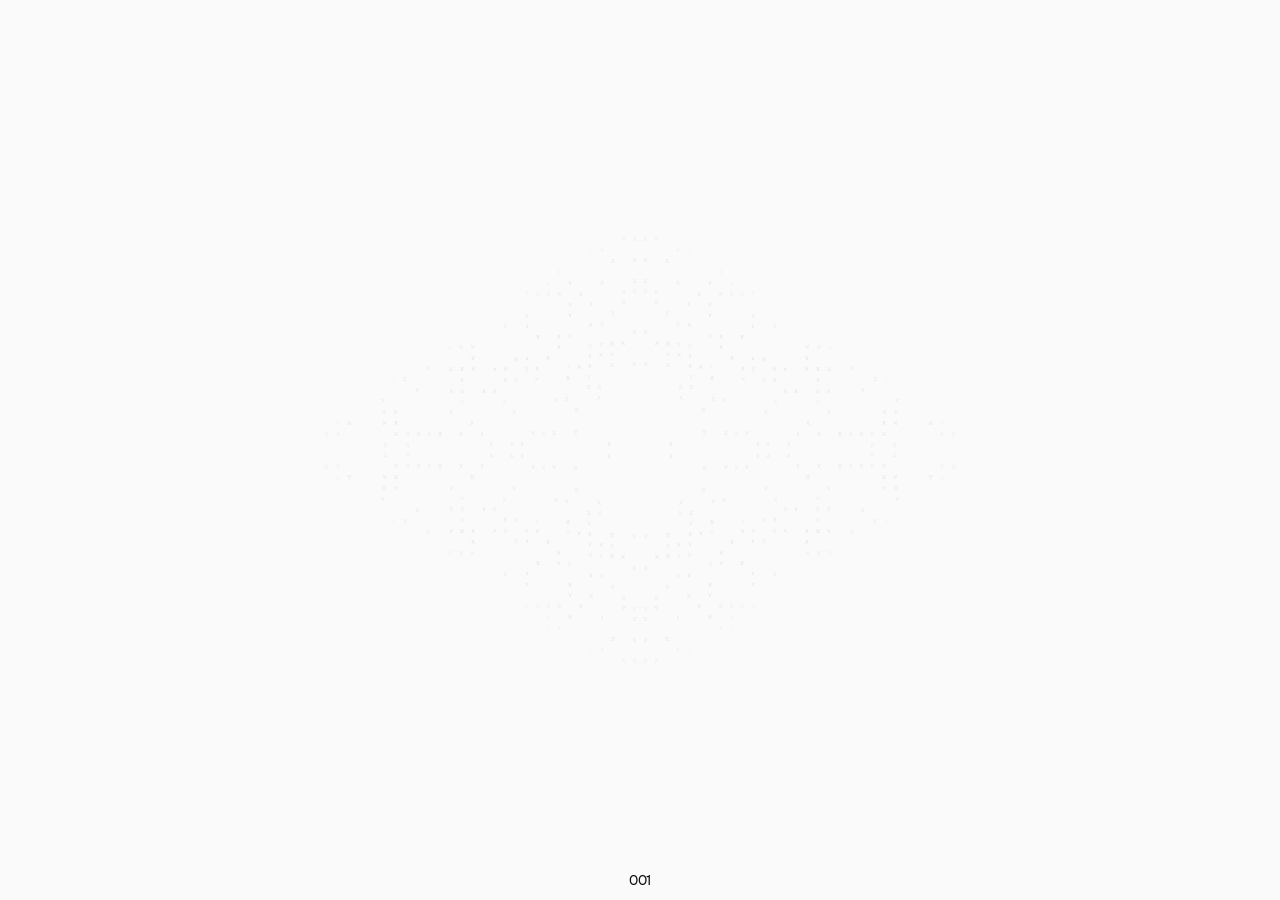
==== index.html @ 0e26f9c8 "Publish ICE WORKS static portfolio" ====
<!DOCTYPE html><html lang="en"><head><meta charSet="utf-8"/><meta name="viewport" content="width=device-width, initial-scale=1"/><link rel="stylesheet" href="/_next/static/chunks/23_q3163w-wt8.css" data-precedence="next"/><link rel="preload" as="script" fetchPriority="low" href="/_next/static/chunks/3s6nzrbk-8mnv.js"/><script src="/_next/static/chunks/2mmpezlrfmbu5.js" async=""></script><script src="/_next/static/chunks/4561u0v7ysn3r.js" async=""></script><script src="/_next/static/chunks/2_ezsfw8cmub8.js" async=""></script><script src="/_next/static/chunks/turbopack-2xa5wg1x32v6n.js" async=""></script><script src="/_next/static/chunks/3fntmmi971322.js" async="" crossorigin=""></script><script src="/_next/static/chunks/1-o912xxpjquk.js" async="" crossorigin=""></script><script src="/_next/static/chunks/2mhlxk-sdaor6.js" async="" crossorigin=""></script><title>Viscose</title><meta name="description" content="A portfolio carousel rendered as a single WebGL shader. Cards ride a ring and stretch into threads as they pull apart."/><script src="/_next/static/chunks/0cz1d0mv5g_q7.js" noModule=""></script></head><body class="min-h-full flex flex-col"><div hidden=""><!--$--><!--/$--></div><div class="fixed inset-0 touch-none"></div><ul aria-label="Projects" style="font-family:&quot;Satoshi&quot;, ui-sans-serif, system-ui, sans-serif" class="pointer-events-none fixed right-[12vw] top-1/2 -translate-y-1/2 z-10 flex flex-col items-start text-right leading-[1.4] tracking-[0.01em] text-[#0a0a0a] opacity-0 max-sm:hidden"><li style="opacity:0.2">Chromed Velocity</li><li style="opacity:0.2">Veiled Luxury</li><li style="opacity:0.2">Star Alloy</li><li style="opacity:0.2">Prismatic Fold</li><li style="opacity:0.2">Molten Letterform</li><li style="opacity:0.2">Alpine Interface</li></ul><div aria-hidden="true" class="pointer-events-none fixed top-1/2 z-10 -translate-y-1/2 tracking-[-0.01em] text-[#0a0a0a]"><span class="absolute inset-0" style="will-change:filter"><span class="absolute inset-0 flex items-center" style="justify-content:flex-start"><span class="flex items-baseline whitespace-nowrap"><span></span><span></span></span></span><span class="absolute inset-0 flex items-center" style="justify-content:flex-start"><span class="flex items-baseline whitespace-nowrap"><span></span><span></span></span></span></span><span class="absolute inset-0 flex items-center" style="justify-content:flex-start"><span class="flex items-baseline whitespace-nowrap"><span></span><span></span></span></span></div><div aria-hidden="true" class="pointer-events-none fixed left-1/2 z-10 -translate-x-1/2 tracking-[-0.01em] text-[#0a0a0a]"></div><div aria-live="polite" class="sr-only"></div><svg aria-hidden="true" class="pointer-events-none absolute h-0 w-0" focusable="false"><defs><filter id="name-goo" x="-20%" y="-100%" width="140%" height="300%" color-interpolation-filters="sRGB"><feColorMatrix in="SourceGraphic" type="matrix" values="1 0 0 0 0

                      0 1 0 0 0

                      0 0 1 0 0

                      0 0 0 255 -140"></feColorMatrix></filter></defs></svg><!--$--><!--/$--><script src="/_next/static/chunks/3s6nzrbk-8mnv.js" id="_R_" async=""></script><script>(self.__next_f=self.__next_f||[]).push([0])</script><script>self.__next_f.push([1,"1:\"$Sreact.fragment\"\n2:I[39756,[\"/_next/static/chunks/3fntmmi971322.js\"],\"default\"]\n3:I[37457,[\"/_next/static/chunks/3fntmmi971322.js\"],\"default\"]\n4:I[57056,[\"/_next/static/chunks/3fntmmi971322.js\",\"/_next/static/chunks/1-o912xxpjquk.js\",\"/_next/static/chunks/2mhlxk-sdaor6.js\"],\"default\"]\n5:I[97367,[\"/_next/static/chunks/3fntmmi971322.js\"],\"OutletBoundary\"]\n6:\"$Sreact.suspense\"\n8:I[97367,[\"/_next/static/chunks/3fntmmi971322.js\"],\"ViewportBoundary\"]\na:I[97367,[\"/_next/static/chunks/3fntmmi971322.js\"],\"MetadataBoundary\"]\nc:I[68027,[\"/_next/static/chunks/3fntmmi971322.js\"],\"default\",1]\n:HL[\"/_next/static/chunks/23_q3163w-wt8.css\",\"style\"]\n0:{\"P\":null,\"c\":[\"\",\"\"],\"q\":\"\",\"i\":false,\"f\":[[[\"\",{\"children\":[\"__PAGE__\",{},\"$undefined\",\"$undefined\",4608]},\"$undefined\",\"$undefined\",4624],[[\"$\",\"$1\",\"c\",{\"children\":[[[\"$\",\"link\",\"0\",{\"rel\":\"stylesheet\",\"href\":\"/_next/static/chunks/23_q3163w-wt8.css\",\"precedence\":\"next\",\"crossOrigin\":\"$undefined\",\"nonce\":\"$undefined\"}],[\"$\",\"script\",\"script-0\",{\"src\":\"/_next/static/chunks/3fntmmi971322.js\",\"async\":true,\"nonce\":\"$undefined\"}]],[\"$\",\"html\",null,{\"lang\":\"en\",\"children\":[\"$\",\"body\",null,{\"className\":\"min-h-full flex flex-col\",\"children\":[\"$\",\"$L2\",null,{\"parallelRouterKey\":\"children\",\"error\":\"$undefined\",\"errorStyles\":\"$undefined\",\"errorScripts\":\"$undefined\",\"template\":[\"$\",\"$L3\",null,{}],\"templateStyles\":\"$undefined\",\"templateScripts\":\"$undefined\",\"notFound\":[[[\"$\",\"title\",null,{\"children\":\"404: This page could not be found.\"}],[\"$\",\"div\",null,{\"style\":{\"fontFamily\":\"system-ui,\\\"Segoe UI\\\",Roboto,Helvetica,Arial,sans-serif,\\\"Apple Color Emoji\\\",\\\"Segoe UI Emoji\\\"\",\"height\":\"100vh\",\"textAlign\":\"center\",\"display\":\"flex\",\"flexDirection\":\"column\",\"alignItems\":\"center\",\"justifyContent\":\"center\"},\"children\":[\"$\",\"div\",null,{\"children\":[[\"$\",\"style\",null,{\"dangerouslySetInnerHTML\":{\"__html\":\"body{color:#000;background:#fff;margin:0}.next-error-h1{border-right:1px solid rgba(0,0,0,.3)}@media (prefers-color-scheme:dark){body{color:#fff;background:#000}.next-error-h1{border-right:1px solid rgba(255,255,255,.3)}}\"}}],[\"$\",\"h1\",null,{\"className\":\"next-error-h1\",\"style\":{\"display\":\"inline-block\",\"margin\":\"0 20px 0 0\",\"padding\":\"0 23px 0 0\",\"fontSize\":24,\"fontWeight\":500,\"verticalAlign\":\"top\",\"lineHeight\":\"49px\"},\"children\":404}],[\"$\",\"div\",null,{\"style\":{\"display\":\"inline-block\"},\"children\":[\"$\",\"h2\",null,{\"style\":{\"fontSize\":14,\"fontWeight\":400,\"lineHeight\":\"49px\",\"margin\":0},\"children\":\"This page could not be found.\"}]}]]}]}]],[]],\"forbidden\":\"$undefined\",\"unauthorized\":\"$undefined\"}]}]}]]}],{\"children\":[[\"$\",\"$1\",\"c\",{\"children\":[[\"$\",\"$L4\",null,{}],[[\"$\",\"script\",\"script-0\",{\"src\":\"/_next/static/chunks/1-o912xxpjquk.js\",\"async\":true,\"nonce\":\"$undefined\"}],[\"$\",\"script\",\"script-1\",{\"src\":\"/_next/static/chunks/2mhlxk-sdaor6.js\",\"async\":true,\"nonce\":\"$undefined\"}]],[\"$\",\"$L5\",null,{\"children\":[\"$\",\"$6\",null,{\"name\":\"Next.MetadataOutlet\",\"children\":\"$@7\"}]}]]}],{},null,false,null]},null,false,null],[\"$\",\"$1\",\"h\",{\"children\":[null,[\"$\",\"$L8\",null,{\"children\":\"$L9\"}],[\"$\",\"div\",null,{\"hidden\":true,\"children\":[\"$\",\"$La\",null,{\"children\":[\"$\",\"$6\",null,{\"name\":\"Next.Metadata\",\"children\":\"$Lb\"}]}]}],null]}],false]],\"m\":\"$undefined\",\"G\":[\"$c\",[[\"$\",\"link\",\"0\",{\"rel\":\"stylesheet\",\"href\":\"/_next/static/chunks/23_q3163w-wt8.css\",\"precedence\":\"next\",\"crossOrigin\":\"$undefined\",\"nonce\":\"$undefined\"}]]],\"S\":true,\"h\":null,\"r\":\"$undefined\",\"s\":\"$undefined\",\"a\":\"$undefined\",\"l\":\"$undefined\",\"p\":\"$undefined\",\"d\":\"$undefined\",\"b\":\"CJM2doeU4HjFzW8MSL8ou\"}\n9:[[\"$\",\"meta\",\"0\",{\"charSet\":\"utf-8\"}],[\"$\",\"meta\",\"1\",{\"name\":\"viewport\",\"content\":\"width=device-width, initial-scale=1\"}]]\n7:null\nb:[[\"$\",\"title\",\"0\",{\"children\":\"Viscose\"}],[\"$\",\"meta\",\"1\",{\"name\":\"description\",\"content\":\"A portfolio carousel rendered as a single WebGL shader. Cards ride a ring and stretch into threads as they pull apart.\"}]]\n"])</script></body></html>
---- _next/static/chunks/23_q3163w-wt8.css ----
@layer properties{@supports (((-webkit-hyphens:none)) and (not (margin-trim:inline))) or ((-moz-orient:inline) and (not (color:rgb(from red r g b)))){*,:before,:after,::backdrop{--tw-translate-x:0;--tw-translate-y:0;--tw-translate-z:0;--tw-rotate-x:initial;--tw-rotate-y:initial;--tw-rotate-z:initial;--tw-skew-x:initial;--tw-skew-y:initial;--tw-border-style:solid;--tw-leading:initial;--tw-tracking:initial;--tw-shadow:0 0 #0000;--tw-shadow-color:initial;--tw-shadow-alpha:100%;--tw-inset-shadow:0 0 #0000;--tw-inset-shadow-color:initial;--tw-inset-shadow-alpha:100%;--tw-ring-color:initial;--tw-ring-shadow:0 0 #0000;--tw-inset-ring-color:initial;--tw-inset-ring-shadow:0 0 #0000;--tw-ring-inset:initial;--tw-ring-offset-width:0px;--tw-ring-offset-color:#fff;--tw-ring-offset-shadow:0 0 #0000;--tw-outline-style:solid;--tw-blur:initial;--tw-brightness:initial;--tw-contrast:initial;--tw-grayscale:initial;--tw-hue-rotate:initial;--tw-invert:initial;--tw-opacity:initial;--tw-saturate:initial;--tw-sepia:initial;--tw-drop-shadow:initial;--tw-drop-shadow-color:initial;--tw-drop-shadow-alpha:100%;--tw-drop-shadow-size:initial;--tw-backdrop-blur:initial;--tw-backdrop-brightness:initial;--tw-backdrop-contrast:initial;--tw-backdrop-grayscale:initial;--tw-backdrop-hue-rotate:initial;--tw-backdrop-invert:initial;--tw-backdrop-opacity:initial;--tw-backdrop-saturate:initial;--tw-backdrop-sepia:initial}}}@layer theme{:root,:host{--font-sans:-apple-system, BlinkMacSystemFont, "Segoe UI", Roboto, "Helvetica Neue", "Noto Sans", Arial, sans-serif, "Apple Color Emoji", "Segoe UI Emoji", "Segoe UI Symbol", "Noto Color Emoji";--font-mono:ui-monospace, SFMono-Regular, Menlo, Monaco, Consolas, "Liberation Mono", "Courier New", monospace;--default-transition-duration:.15s;--default-transition-timing-function:cubic-bezier(.4, 0, .2, 1);--default-font-family:var(--font-sans);--default-mono-font-family:var(--font-mono)}}@layer base{*,:after,:before,::backdrop{box-sizing:border-box;border:0 solid;margin:0;padding:0}::file-selector-button{box-sizing:border-box;border:0 solid;margin:0;padding:0}html,:host{-webkit-text-size-adjust:100%;tab-size:4;line-height:1.5;font-family:var(--default-font-family,-apple-system, BlinkMacSystemFont, "Segoe UI", Roboto, "Helvetica Neue", "Noto Sans", Arial, sans-serif, "Apple Color Emoji", "Segoe UI Emoji", "Segoe UI Symbol", "Noto Color Emoji");font-feature-settings:var(--default-font-feature-settings,normal);font-variation-settings:var(--default-font-variation-settings,normal);-webkit-tap-highlight-color:transparent}hr{height:0;color:inherit;border-top-width:1px}abbr:where([title]){-webkit-text-decoration:underline dotted;text-decoration:underline dotted}h1,h2,h3,h4,h5,h6{font-size:inherit;font-weight:inherit}a{color:inherit;-webkit-text-decoration:inherit;-webkit-text-decoration:inherit;-webkit-text-decoration:inherit;-webkit-text-decoration:inherit;text-decoration:inherit}b,strong{font-weight:bolder}code,kbd,samp,pre{font-family:var(--default-mono-font-family,ui-monospace, SFMono-Regular, Menlo, Monaco, Consolas, "Liberation Mono", "Courier New", monospace);font-feature-settings:var(--default-mono-font-feature-settings,normal);font-variation-settings:var(--default-mono-font-variation-settings,normal);font-size:1em}small{font-size:80%}sub,sup{vertical-align:baseline;font-size:75%;line-height:0;position:relative}sub{bottom:-.25em}sup{top:-.5em}table{text-indent:0;border-color:inherit;border-collapse:collapse}:-moz-focusring:where(:not(iframe)){outline:auto}progress{vertical-align:baseline}summary{display:list-item}ol,ul,menu{list-style:none}img,svg,video,canvas,audio,iframe,embed,object{vertical-align:middle;display:block}img,video{max-width:100%;height:auto}button,input,select,optgroup,textarea{font:inherit;font-feature-settings:inherit;font-variation-settings:inherit;letter-spacing:inherit;color:inherit;opacity:1;background-color:#0000;border-radius:0}::file-selector-button{font:inherit;font-feature-settings:inherit;font-variation-settings:inherit;letter-spacing:inherit;color:inherit;opacity:1;background-color:#0000;border-radius:0}:where(select:is([multiple],[size])) optgroup{font-weight:bolder}:where(select:is([multiple],[size])) optgroup option{padding-inline-start:20px}::file-selector-button{margin-inline-end:4px}::placeholder{opacity:1}@supports (not ((-webkit-appearance:-apple-pay-button))) or (contain-intrinsic-size:1px){::placeholder{color:currentColor}@supports (color:color-mix(in lab, red, red)){::placeholder{color:color-mix(in oklab, currentcolor 50%, transparent)}}}textarea{resize:vertical}::-webkit-search-decoration{-webkit-appearance:none}::-webkit-date-and-time-value{min-height:1lh;text-align:inherit}::-webkit-datetime-edit{display:inline-flex}::-webkit-datetime-edit-fields-wrapper{padding:0}::-webkit-datetime-edit{padding-block:0}::-webkit-datetime-edit-year-field{padding-block:0}::-webkit-datetime-edit-month-field{padding-block:0}::-webkit-datetime-edit-day-field{padding-block:0}::-webkit-datetime-edit-hour-field{padding-block:0}::-webkit-datetime-edit-minute-field{padding-block:0}::-webkit-datetime-edit-second-field{padding-block:0}::-webkit-datetime-edit-millisecond-field{padding-block:0}::-webkit-datetime-edit-meridiem-field{padding-block:0}::-webkit-calendar-picker-indicator{line-height:1}:-moz-ui-invalid{box-shadow:none}button,input:where([type=button],[type=reset],[type=submit]){appearance:button}::file-selector-button{appearance:button}::-webkit-inner-spin-button{height:auto}::-webkit-outer-spin-button{height:auto}[hidden]:where(:not([hidden=until-found])){display:none!important}}@layer components;@layer utilities{.pointer-events-none{pointer-events:none}.visible{visibility:visible}.sr-only{clip-path:inset(50%);white-space:nowrap;border-width:0;width:1px;height:1px;margin:-1px;padding:0;position:absolute;overflow:hidden}.absolute{position:absolute}.fixed{position:fixed}.relative{position:relative}.static{position:static}.inset-0{inset:0}.top-1\/2{top:50%}.right-\[12vw\]{right:12vw}.left-1\/2{left:50%}.z-10{z-index:10}.container{width:100%}@media (min-width:40rem){.container{max-width:40rem}}@media (min-width:48rem){.container{max-width:48rem}}@media (min-width:64rem){.container{max-width:64rem}}@media (min-width:80rem){.container{max-width:80rem}}@media (min-width:96rem){.container{max-width:96rem}}.block{display:block}.contents{display:contents}.flex{display:flex}.grid{display:grid}.hidden{display:none}.h-0{height:0}.min-h-full{min-height:100%}.w-0{width:0}.shrink{flex-shrink:1}.grow{flex-grow:1}.-translate-x-1\/2{--tw-translate-x:calc(calc(1 / 2 * 100%) * -1);translate:var(--tw-translate-x) var(--tw-translate-y)}.-translate-y-1\/2{--tw-translate-y:calc(calc(1 / 2 * 100%) * -1);translate:var(--tw-translate-x) var(--tw-translate-y)}.transform{transform:var(--tw-rotate-x,) var(--tw-rotate-y,) var(--tw-rotate-z,) var(--tw-skew-x,) var(--tw-skew-y,)}.touch-none{touch-action:none}.resize{resize:both}.flex-col{flex-direction:column}.items-baseline{align-items:baseline}.items-center{align-items:center}.items-start{align-items:flex-start}.rounded{border-radius:.25rem}.border{border-style:var(--tw-border-style);border-width:1px}.text-right{text-align:right}.leading-\[1\.4\]{--tw-leading:1.4;line-height:1.4}.tracking-\[-0\.01em\]{--tw-tracking:-.01em;letter-spacing:-.01em}.tracking-\[0\.01em\]{--tw-tracking:.01em;letter-spacing:.01em}.whitespace-nowrap{white-space:nowrap}.text-\[\#0a0a0a\]{color:#0a0a0a}.antialiased{-webkit-font-smoothing:antialiased;-moz-osx-font-smoothing:grayscale}.opacity-0{opacity:0}.shadow{--tw-shadow:0 1px 3px 0 var(--tw-shadow-color,#0000001a), 0 1px 2px -1px var(--tw-shadow-color,#0000001a);box-shadow:var(--tw-inset-shadow), var(--tw-inset-ring-shadow), var(--tw-ring-offset-shadow), var(--tw-ring-shadow), var(--tw-shadow)}.ring{--tw-ring-shadow:var(--tw-ring-inset,) 0 0 0 calc(1px + var(--tw-ring-offset-width)) var(--tw-ring-color,currentcolor);box-shadow:var(--tw-inset-shadow), var(--tw-inset-ring-shadow), var(--tw-ring-offset-shadow), var(--tw-ring-shadow), var(--tw-shadow)}.outline{outline-style:var(--tw-outline-style);outline-width:1px}.blur{--tw-blur:blur(8px);filter:var(--tw-blur,) var(--tw-brightness,) var(--tw-contrast,) var(--tw-grayscale,) var(--tw-hue-rotate,) var(--tw-invert,) var(--tw-saturate,) var(--tw-sepia,) var(--tw-drop-shadow,)}.invert{--tw-invert:invert(100%);filter:var(--tw-blur,) var(--tw-brightness,) var(--tw-contrast,) var(--tw-grayscale,) var(--tw-hue-rotate,) var(--tw-invert,) var(--tw-saturate,) var(--tw-sepia,) var(--tw-drop-shadow,)}.filter{filter:var(--tw-blur,) var(--tw-brightness,) var(--tw-contrast,) var(--tw-grayscale,) var(--tw-hue-rotate,) var(--tw-invert,) var(--tw-saturate,) var(--tw-sepia,) var(--tw-drop-shadow,)}.backdrop-filter{-webkit-backdrop-filter:var(--tw-backdrop-blur,) var(--tw-backdrop-brightness,) var(--tw-backdrop-contrast,) var(--tw-backdrop-grayscale,) var(--tw-backdrop-hue-rotate,) var(--tw-backdrop-invert,) var(--tw-backdrop-opacity,) var(--tw-backdrop-saturate,) var(--tw-backdrop-sepia,);backdrop-filter:var(--tw-backdrop-blur,) var(--tw-backdrop-brightness,) var(--tw-backdrop-contrast,) var(--tw-backdrop-grayscale,) var(--tw-backdrop-hue-rotate,) var(--tw-backdrop-invert,) var(--tw-backdrop-opacity,) var(--tw-backdrop-saturate,) var(--tw-backdrop-sepia,)}.transition{transition-property:color,background-color,border-color,outline-color,text-decoration-color,fill,stroke,--tw-gradient-from,--tw-gradient-via,--tw-gradient-to,opacity,box-shadow,transform,translate,scale,rotate,filter,-webkit-backdrop-filter,backdrop-filter,display,content-visibility,overlay,pointer-events;transition-timing-function:var(--tw-ease,var(--default-transition-timing-function));transition-duration:var(--tw-duration,var(--default-transition-duration))}@media not all and (min-width:40rem){.max-sm\:hidden{display:none}}}@font-face{font-family:Satoshi;src:url(/Satoshi-Regular.otf)format("opentype");font-weight:400;font-style:normal;font-display:swap}@font-face{font-family:Satoshi;src:url(/Satoshi-Medium.otf)format("opentype");font-weight:500;font-style:normal;font-display:swap}@font-face{font-family:Geist;src:url(/Geist-Regular.ttf)format("truetype");font-weight:400;font-style:normal;font-display:swap}@font-face{font-family:PP Neue Montreal;src:url(/ppneuemontreal-book.otf)format("opentype");font-weight:400;font-style:normal;font-display:swap}html,body{overscroll-behavior:none;background:#fafafa;height:100%;margin:0;overflow:hidden}canvas{display:block}@property --tw-translate-x{syntax:"*";inherits:false;initial-value:0}@property --tw-translate-y{syntax:"*";inherits:false;initial-value:0}@property --tw-translate-z{syntax:"*";inherits:false;initial-value:0}@property --tw-rotate-x{syntax:"*";inherits:false}@property --tw-rotate-y{syntax:"*";inherits:false}@property --tw-rotate-z{syntax:"*";inherits:false}@property --tw-skew-x{syntax:"*";inherits:false}@property --tw-skew-y{syntax:"*";inherits:false}@property --tw-border-style{syntax:"*";inherits:false;initial-value:solid}@property --tw-leading{syntax:"*";inherits:false}@property --tw-tracking{syntax:"*";inherits:false}@property --tw-shadow{syntax:"*";inherits:false;initial-value:0 0 #0000}@property --tw-shadow-color{syntax:"*";inherits:false}@property --tw-shadow-alpha{syntax:"<percentage>";inherits:false;initial-value:100%}@property --tw-inset-shadow{syntax:"*";inherits:false;initial-value:0 0 #0000}@property --tw-inset-shadow-color{syntax:"*";inherits:false}@property --tw-inset-shadow-alpha{syntax:"<percentage>";inherits:false;initial-value:100%}@property --tw-ring-color{syntax:"*";inherits:false}@property --tw-ring-shadow{syntax:"*";inherits:false;initial-value:0 0 #0000}@property --tw-inset-ring-color{syntax:"*";inherits:false}@property --tw-inset-ring-shadow{syntax:"*";inherits:false;initial-value:0 0 #0000}@property --tw-ring-inset{syntax:"*";inherits:false}@property --tw-ring-offset-width{syntax:"<length>";inherits:false;initial-value:0}@property --tw-ring-offset-color{syntax:"*";inherits:false;initial-value:#fff}@property --tw-ring-offset-shadow{syntax:"*";inherits:false;initial-value:0 0 #0000}@property --tw-outline-style{syntax:"*";inherits:false;initial-value:solid}@property --tw-blur{syntax:"*";inherits:false}@property --tw-brightness{syntax:"*";inherits:false}@property --tw-contrast{syntax:"*";inherits:false}@property --tw-grayscale{syntax:"*";inherits:false}@property --tw-hue-rotate{syntax:"*";inherits:false}@property --tw-invert{syntax:"*";inherits:false}@property --tw-opacity{syntax:"*";inherits:false}@property --tw-saturate{syntax:"*";inherits:false}@property --tw-sepia{syntax:"*";inherits:false}@property --tw-drop-shadow{syntax:"*";inherits:false}@property --tw-drop-shadow-color{syntax:"*";inherits:false}@property --tw-drop-shadow-alpha{syntax:"<percentage>";inherits:false;initial-value:100%}@property --tw-drop-shadow-size{syntax:"*";inherits:false}@property --tw-backdrop-blur{syntax:"*";inherits:false}@property --tw-backdrop-brightness{syntax:"*";inherits:false}@property --tw-backdrop-contrast{syntax:"*";inherits:false}@property --tw-backdrop-grayscale{syntax:"*";inherits:false}@property --tw-backdrop-hue-rotate{syntax:"*";inherits:false}@property --tw-backdrop-invert{syntax:"*";inherits:false}@property --tw-backdrop-opacity{syntax:"*";inherits:false}@property --tw-backdrop-saturate{syntax:"*";inherits:false}@property --tw-backdrop-sepia{syntax:"*";inherits:false}
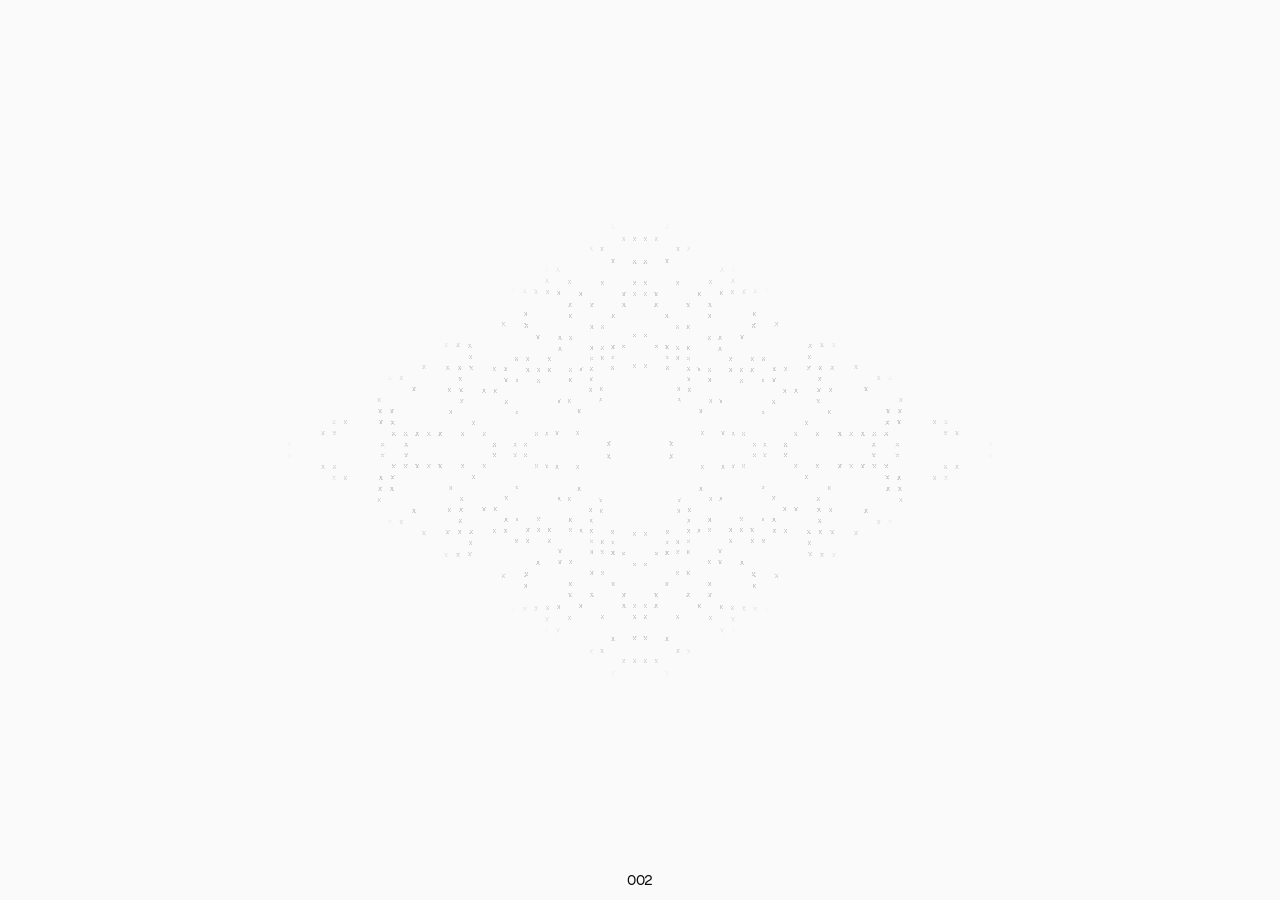
==== commit c4ef4565: "Show complete mist product cover on home card" ====
--- a/index.html
+++ b/index.html
@@ -1,7 +1,7 @@
-<!DOCTYPE html><html lang="en"><head><meta charSet="utf-8"/><meta name="viewport" content="width=device-width, initial-scale=1"/><link rel="stylesheet" href="/_next/static/chunks/23_q3163w-wt8.css" data-precedence="next"/><link rel="preload" as="script" fetchPriority="low" href="/_next/static/chunks/3s6nzrbk-8mnv.js"/><script src="/_next/static/chunks/2mmpezlrfmbu5.js" async=""></script><script src="/_next/static/chunks/4561u0v7ysn3r.js" async=""></script><script src="/_next/static/chunks/2_ezsfw8cmub8.js" async=""></script><script src="/_next/static/chunks/turbopack-2xa5wg1x32v6n.js" async=""></script><script src="/_next/static/chunks/3fntmmi971322.js" async="" crossorigin=""></script><script src="/_next/static/chunks/1-o912xxpjquk.js" async="" crossorigin=""></script><script src="/_next/static/chunks/2mhlxk-sdaor6.js" async="" crossorigin=""></script><title>Viscose</title><meta name="description" content="A portfolio carousel rendered as a single WebGL shader. Cards ride a ring and stretch into threads as they pull apart."/><script src="/_next/static/chunks/0cz1d0mv5g_q7.js" noModule=""></script></head><body class="min-h-full flex flex-col"><div hidden=""><!--$--><!--/$--></div><div class="fixed inset-0 touch-none"></div><ul aria-label="Projects" style="font-family:&quot;Satoshi&quot;, ui-sans-serif, system-ui, sans-serif" class="pointer-events-none fixed right-[12vw] top-1/2 -translate-y-1/2 z-10 flex flex-col items-start text-right leading-[1.4] tracking-[0.01em] text-[#0a0a0a] opacity-0 max-sm:hidden"><li style="opacity:0.2">Chromed Velocity</li><li style="opacity:0.2">Veiled Luxury</li><li style="opacity:0.2">Star Alloy</li><li style="opacity:0.2">Prismatic Fold</li><li style="opacity:0.2">Molten Letterform</li><li style="opacity:0.2">Alpine Interface</li></ul><div aria-hidden="true" class="pointer-events-none fixed top-1/2 z-10 -translate-y-1/2 tracking-[-0.01em] text-[#0a0a0a]"><span class="absolute inset-0" style="will-change:filter"><span class="absolute inset-0 flex items-center" style="justify-content:flex-start"><span class="flex items-baseline whitespace-nowrap"><span></span><span></span></span></span><span class="absolute inset-0 flex items-center" style="justify-content:flex-start"><span class="flex items-baseline whitespace-nowrap"><span></span><span></span></span></span></span><span class="absolute inset-0 flex items-center" style="justify-content:flex-start"><span class="flex items-baseline whitespace-nowrap"><span></span><span></span></span></span></div><div aria-hidden="true" class="pointer-events-none fixed left-1/2 z-10 -translate-x-1/2 tracking-[-0.01em] text-[#0a0a0a]"></div><div aria-live="polite" class="sr-only"></div><svg aria-hidden="true" class="pointer-events-none absolute h-0 w-0" focusable="false"><defs><filter id="name-goo" x="-20%" y="-100%" width="140%" height="300%" color-interpolation-filters="sRGB"><feColorMatrix in="SourceGraphic" type="matrix" values="1 0 0 0 0
+<!DOCTYPE html><html lang="en"><head><meta charSet="utf-8"/><meta name="viewport" content="width=device-width, initial-scale=1"/><link rel="stylesheet" href="/_next/static/chunks/23_q3163w-wt8.css" data-precedence="next"/><link rel="preload" as="script" fetchPriority="low" href="/_next/static/chunks/3s6nzrbk-8mnv.js"/><script src="/_next/static/chunks/2mmpezlrfmbu5.js" async=""></script><script src="/_next/static/chunks/4561u0v7ysn3r.js" async=""></script><script src="/_next/static/chunks/2_ezsfw8cmub8.js" async=""></script><script src="/_next/static/chunks/turbopack-2xa5wg1x32v6n.js" async=""></script><script src="/_next/static/chunks/3fntmmi971322.js" async="" crossorigin=""></script><script src="/_next/static/chunks/1-o912xxpjquk.js" async="" crossorigin=""></script><script src="/_next/static/chunks/24h6evqldb61y.js" async="" crossorigin=""></script><title>Viscose</title><meta name="description" content="A portfolio carousel rendered as a single WebGL shader. Cards ride a ring and stretch into threads as they pull apart."/><script src="/_next/static/chunks/0cz1d0mv5g_q7.js" noModule=""></script></head><body class="min-h-full flex flex-col"><div hidden=""><!--$--><!--/$--></div><div class="fixed inset-0 touch-none"></div><ul aria-label="Projects" style="font-family:&quot;Satoshi&quot;, ui-sans-serif, system-ui, sans-serif" class="pointer-events-none fixed right-[12vw] top-1/2 -translate-y-1/2 z-10 flex flex-col items-start text-right leading-[1.4] tracking-[0.01em] text-[#0a0a0a] opacity-0 max-sm:hidden"><li style="opacity:0.2">Chromed Velocity</li><li style="opacity:0.2">Veiled Luxury</li><li style="opacity:0.2">Star Alloy</li><li style="opacity:0.2">Prismatic Fold</li><li style="opacity:0.2">Molten Letterform</li><li style="opacity:0.2">Alpine Interface</li></ul><div aria-hidden="true" class="pointer-events-none fixed top-1/2 z-10 -translate-y-1/2 tracking-[-0.01em] text-[#0a0a0a]"><span class="absolute inset-0" style="will-change:filter"><span class="absolute inset-0 flex items-center" style="justify-content:flex-start"><span class="flex items-baseline whitespace-nowrap"><span></span><span></span></span></span><span class="absolute inset-0 flex items-center" style="justify-content:flex-start"><span class="flex items-baseline whitespace-nowrap"><span></span><span></span></span></span></span><span class="absolute inset-0 flex items-center" style="justify-content:flex-start"><span class="flex items-baseline whitespace-nowrap"><span></span><span></span></span></span></div><div aria-hidden="true" class="pointer-events-none fixed left-1/2 z-10 -translate-x-1/2 tracking-[-0.01em] text-[#0a0a0a]"></div><div aria-live="polite" class="sr-only"></div><svg aria-hidden="true" class="pointer-events-none absolute h-0 w-0" focusable="false"><defs><filter id="name-goo" x="-20%" y="-100%" width="140%" height="300%" color-interpolation-filters="sRGB"><feColorMatrix in="SourceGraphic" type="matrix" values="1 0 0 0 0
 
                       0 1 0 0 0
 
                       0 0 1 0 0
 
-                      0 0 0 255 -140"></feColorMatrix></filter></defs></svg><!--$--><!--/$--><script src="/_next/static/chunks/3s6nzrbk-8mnv.js" id="_R_" async=""></script><script>(self.__next_f=self.__next_f||[]).push([0])</script><script>self.__next_f.push([1,"1:\"$Sreact.fragment\"\n2:I[39756,[\"/_next/static/chunks/3fntmmi971322.js\"],\"default\"]\n3:I[37457,[\"/_next/static/chunks/3fntmmi971322.js\"],\"default\"]\n4:I[57056,[\"/_next/static/chunks/3fntmmi971322.js\",\"/_next/static/chunks/1-o912xxpjquk.js\",\"/_next/static/chunks/2mhlxk-sdaor6.js\"],\"default\"]\n5:I[97367,[\"/_next/static/chunks/3fntmmi971322.js\"],\"OutletBoundary\"]\n6:\"$Sreact.suspense\"\n8:I[97367,[\"/_next/static/chunks/3fntmmi971322.js\"],\"ViewportBoundary\"]\na:I[97367,[\"/_next/static/chunks/3fntmmi971322.js\"],\"MetadataBoundary\"]\nc:I[68027,[\"/_next/static/chunks/3fntmmi971322.js\"],\"default\",1]\n:HL[\"/_next/static/chunks/23_q3163w-wt8.css\",\"style\"]\n0:{\"P\":null,\"c\":[\"\",\"\"],\"q\":\"\",\"i\":false,\"f\":[[[\"\",{\"children\":[\"__PAGE__\",{},\"$undefined\",\"$undefined\",4608]},\"$undefined\",\"$undefined\",4624],[[\"$\",\"$1\",\"c\",{\"children\":[[[\"$\",\"link\",\"0\",{\"rel\":\"stylesheet\",\"href\":\"/_next/static/chunks/23_q3163w-wt8.css\",\"precedence\":\"next\",\"crossOrigin\":\"$undefined\",\"nonce\":\"$undefined\"}],[\"$\",\"script\",\"script-0\",{\"src\":\"/_next/static/chunks/3fntmmi971322.js\",\"async\":true,\"nonce\":\"$undefined\"}]],[\"$\",\"html\",null,{\"lang\":\"en\",\"children\":[\"$\",\"body\",null,{\"className\":\"min-h-full flex flex-col\",\"children\":[\"$\",\"$L2\",null,{\"parallelRouterKey\":\"children\",\"error\":\"$undefined\",\"errorStyles\":\"$undefined\",\"errorScripts\":\"$undefined\",\"template\":[\"$\",\"$L3\",null,{}],\"templateStyles\":\"$undefined\",\"templateScripts\":\"$undefined\",\"notFound\":[[[\"$\",\"title\",null,{\"children\":\"404: This page could not be found.\"}],[\"$\",\"div\",null,{\"style\":{\"fontFamily\":\"system-ui,\\\"Segoe UI\\\",Roboto,Helvetica,Arial,sans-serif,\\\"Apple Color Emoji\\\",\\\"Segoe UI Emoji\\\"\",\"height\":\"100vh\",\"textAlign\":\"center\",\"display\":\"flex\",\"flexDirection\":\"column\",\"alignItems\":\"center\",\"justifyContent\":\"center\"},\"children\":[\"$\",\"div\",null,{\"children\":[[\"$\",\"style\",null,{\"dangerouslySetInnerHTML\":{\"__html\":\"body{color:#000;background:#fff;margin:0}.next-error-h1{border-right:1px solid rgba(0,0,0,.3)}@media (prefers-color-scheme:dark){body{color:#fff;background:#000}.next-error-h1{border-right:1px solid rgba(255,255,255,.3)}}\"}}],[\"$\",\"h1\",null,{\"className\":\"next-error-h1\",\"style\":{\"display\":\"inline-block\",\"margin\":\"0 20px 0 0\",\"padding\":\"0 23px 0 0\",\"fontSize\":24,\"fontWeight\":500,\"verticalAlign\":\"top\",\"lineHeight\":\"49px\"},\"children\":404}],[\"$\",\"div\",null,{\"style\":{\"display\":\"inline-block\"},\"children\":[\"$\",\"h2\",null,{\"style\":{\"fontSize\":14,\"fontWeight\":400,\"lineHeight\":\"49px\",\"margin\":0},\"children\":\"This page could not be found.\"}]}]]}]}]],[]],\"forbidden\":\"$undefined\",\"unauthorized\":\"$undefined\"}]}]}]]}],{\"children\":[[\"$\",\"$1\",\"c\",{\"children\":[[\"$\",\"$L4\",null,{}],[[\"$\",\"script\",\"script-0\",{\"src\":\"/_next/static/chunks/1-o912xxpjquk.js\",\"async\":true,\"nonce\":\"$undefined\"}],[\"$\",\"script\",\"script-1\",{\"src\":\"/_next/static/chunks/2mhlxk-sdaor6.js\",\"async\":true,\"nonce\":\"$undefined\"}]],[\"$\",\"$L5\",null,{\"children\":[\"$\",\"$6\",null,{\"name\":\"Next.MetadataOutlet\",\"children\":\"$@7\"}]}]]}],{},null,false,null]},null,false,null],[\"$\",\"$1\",\"h\",{\"children\":[null,[\"$\",\"$L8\",null,{\"children\":\"$L9\"}],[\"$\",\"div\",null,{\"hidden\":true,\"children\":[\"$\",\"$La\",null,{\"children\":[\"$\",\"$6\",null,{\"name\":\"Next.Metadata\",\"children\":\"$Lb\"}]}]}],null]}],false]],\"m\":\"$undefined\",\"G\":[\"$c\",[[\"$\",\"link\",\"0\",{\"rel\":\"stylesheet\",\"href\":\"/_next/static/chunks/23_q3163w-wt8.css\",\"precedence\":\"next\",\"crossOrigin\":\"$undefined\",\"nonce\":\"$undefined\"}]]],\"S\":true,\"h\":null,\"r\":\"$undefined\",\"s\":\"$undefined\",\"a\":\"$undefined\",\"l\":\"$undefined\",\"p\":\"$undefined\",\"d\":\"$undefined\",\"b\":\"CJM2doeU4HjFzW8MSL8ou\"}\n9:[[\"$\",\"meta\",\"0\",{\"charSet\":\"utf-8\"}],[\"$\",\"meta\",\"1\",{\"name\":\"viewport\",\"content\":\"width=device-width, initial-scale=1\"}]]\n7:null\nb:[[\"$\",\"title\",\"0\",{\"children\":\"Viscose\"}],[\"$\",\"meta\",\"1\",{\"name\":\"description\",\"content\":\"A portfolio carousel rendered as a single WebGL shader. Cards ride a ring and stretch into threads as they pull apart.\"}]]\n"])</script></body></html>+                      0 0 0 255 -140"></feColorMatrix></filter></defs></svg><!--$--><!--/$--><script src="/_next/static/chunks/3s6nzrbk-8mnv.js" id="_R_" async=""></script><script>(self.__next_f=self.__next_f||[]).push([0])</script><script>self.__next_f.push([1,"1:\"$Sreact.fragment\"\n2:I[39756,[\"/_next/static/chunks/3fntmmi971322.js\"],\"default\"]\n3:I[37457,[\"/_next/static/chunks/3fntmmi971322.js\"],\"default\"]\n4:I[57056,[\"/_next/static/chunks/3fntmmi971322.js\",\"/_next/static/chunks/1-o912xxpjquk.js\",\"/_next/static/chunks/24h6evqldb61y.js\"],\"default\"]\n5:I[97367,[\"/_next/static/chunks/3fntmmi971322.js\"],\"OutletBoundary\"]\n6:\"$Sreact.suspense\"\n8:I[97367,[\"/_next/static/chunks/3fntmmi971322.js\"],\"ViewportBoundary\"]\na:I[97367,[\"/_next/static/chunks/3fntmmi971322.js\"],\"MetadataBoundary\"]\nc:I[68027,[\"/_next/static/chunks/3fntmmi971322.js\"],\"default\",1]\n:HL[\"/_next/static/chunks/23_q3163w-wt8.css\",\"style\"]\n0:{\"P\":null,\"c\":[\"\",\"\"],\"q\":\"\",\"i\":false,\"f\":[[[\"\",{\"children\":[\"__PAGE__\",{},\"$undefined\",\"$undefined\",4608]},\"$undefined\",\"$undefined\",4624],[[\"$\",\"$1\",\"c\",{\"children\":[[[\"$\",\"link\",\"0\",{\"rel\":\"stylesheet\",\"href\":\"/_next/static/chunks/23_q3163w-wt8.css\",\"precedence\":\"next\",\"crossOrigin\":\"$undefined\",\"nonce\":\"$undefined\"}],[\"$\",\"script\",\"script-0\",{\"src\":\"/_next/static/chunks/3fntmmi971322.js\",\"async\":true,\"nonce\":\"$undefined\"}]],[\"$\",\"html\",null,{\"lang\":\"en\",\"children\":[\"$\",\"body\",null,{\"className\":\"min-h-full flex flex-col\",\"children\":[\"$\",\"$L2\",null,{\"parallelRouterKey\":\"children\",\"error\":\"$undefined\",\"errorStyles\":\"$undefined\",\"errorScripts\":\"$undefined\",\"template\":[\"$\",\"$L3\",null,{}],\"templateStyles\":\"$undefined\",\"templateScripts\":\"$undefined\",\"notFound\":[[[\"$\",\"title\",null,{\"children\":\"404: This page could not be found.\"}],[\"$\",\"div\",null,{\"style\":{\"fontFamily\":\"system-ui,\\\"Segoe UI\\\",Roboto,Helvetica,Arial,sans-serif,\\\"Apple Color Emoji\\\",\\\"Segoe UI Emoji\\\"\",\"height\":\"100vh\",\"textAlign\":\"center\",\"display\":\"flex\",\"flexDirection\":\"column\",\"alignItems\":\"center\",\"justifyContent\":\"center\"},\"children\":[\"$\",\"div\",null,{\"children\":[[\"$\",\"style\",null,{\"dangerouslySetInnerHTML\":{\"__html\":\"body{color:#000;background:#fff;margin:0}.next-error-h1{border-right:1px solid rgba(0,0,0,.3)}@media (prefers-color-scheme:dark){body{color:#fff;background:#000}.next-error-h1{border-right:1px solid rgba(255,255,255,.3)}}\"}}],[\"$\",\"h1\",null,{\"className\":\"next-error-h1\",\"style\":{\"display\":\"inline-block\",\"margin\":\"0 20px 0 0\",\"padding\":\"0 23px 0 0\",\"fontSize\":24,\"fontWeight\":500,\"verticalAlign\":\"top\",\"lineHeight\":\"49px\"},\"children\":404}],[\"$\",\"div\",null,{\"style\":{\"display\":\"inline-block\"},\"children\":[\"$\",\"h2\",null,{\"style\":{\"fontSize\":14,\"fontWeight\":400,\"lineHeight\":\"49px\",\"margin\":0},\"children\":\"This page could not be found.\"}]}]]}]}]],[]],\"forbidden\":\"$undefined\",\"unauthorized\":\"$undefined\"}]}]}]]}],{\"children\":[[\"$\",\"$1\",\"c\",{\"children\":[[\"$\",\"$L4\",null,{}],[[\"$\",\"script\",\"script-0\",{\"src\":\"/_next/static/chunks/1-o912xxpjquk.js\",\"async\":true,\"nonce\":\"$undefined\"}],[\"$\",\"script\",\"script-1\",{\"src\":\"/_next/static/chunks/24h6evqldb61y.js\",\"async\":true,\"nonce\":\"$undefined\"}]],[\"$\",\"$L5\",null,{\"children\":[\"$\",\"$6\",null,{\"name\":\"Next.MetadataOutlet\",\"children\":\"$@7\"}]}]]}],{},null,false,null]},null,false,null],[\"$\",\"$1\",\"h\",{\"children\":[null,[\"$\",\"$L8\",null,{\"children\":\"$L9\"}],[\"$\",\"div\",null,{\"hidden\":true,\"children\":[\"$\",\"$La\",null,{\"children\":[\"$\",\"$6\",null,{\"name\":\"Next.Metadata\",\"children\":\"$Lb\"}]}]}],null]}],false]],\"m\":\"$undefined\",\"G\":[\"$c\",[[\"$\",\"link\",\"0\",{\"rel\":\"stylesheet\",\"href\":\"/_next/static/chunks/23_q3163w-wt8.css\",\"precedence\":\"next\",\"crossOrigin\":\"$undefined\",\"nonce\":\"$undefined\"}]]],\"S\":true,\"h\":null,\"r\":\"$undefined\",\"s\":\"$undefined\",\"a\":\"$undefined\",\"l\":\"$undefined\",\"p\":\"$undefined\",\"d\":\"$undefined\",\"b\":\"Dy400-okIcq8Qc4qp0wtz\"}\n9:[[\"$\",\"meta\",\"0\",{\"charSet\":\"utf-8\"}],[\"$\",\"meta\",\"1\",{\"name\":\"viewport\",\"content\":\"width=device-width, initial-scale=1\"}]]\n7:null\nb:[[\"$\",\"title\",\"0\",{\"children\":\"Viscose\"}],[\"$\",\"meta\",\"1\",{\"name\":\"description\",\"content\":\"A portfolio carousel rendered as a single WebGL shader. Cards ride a ring and stretch into threads as they pull apart.\"}]]\n"])</script></body></html>
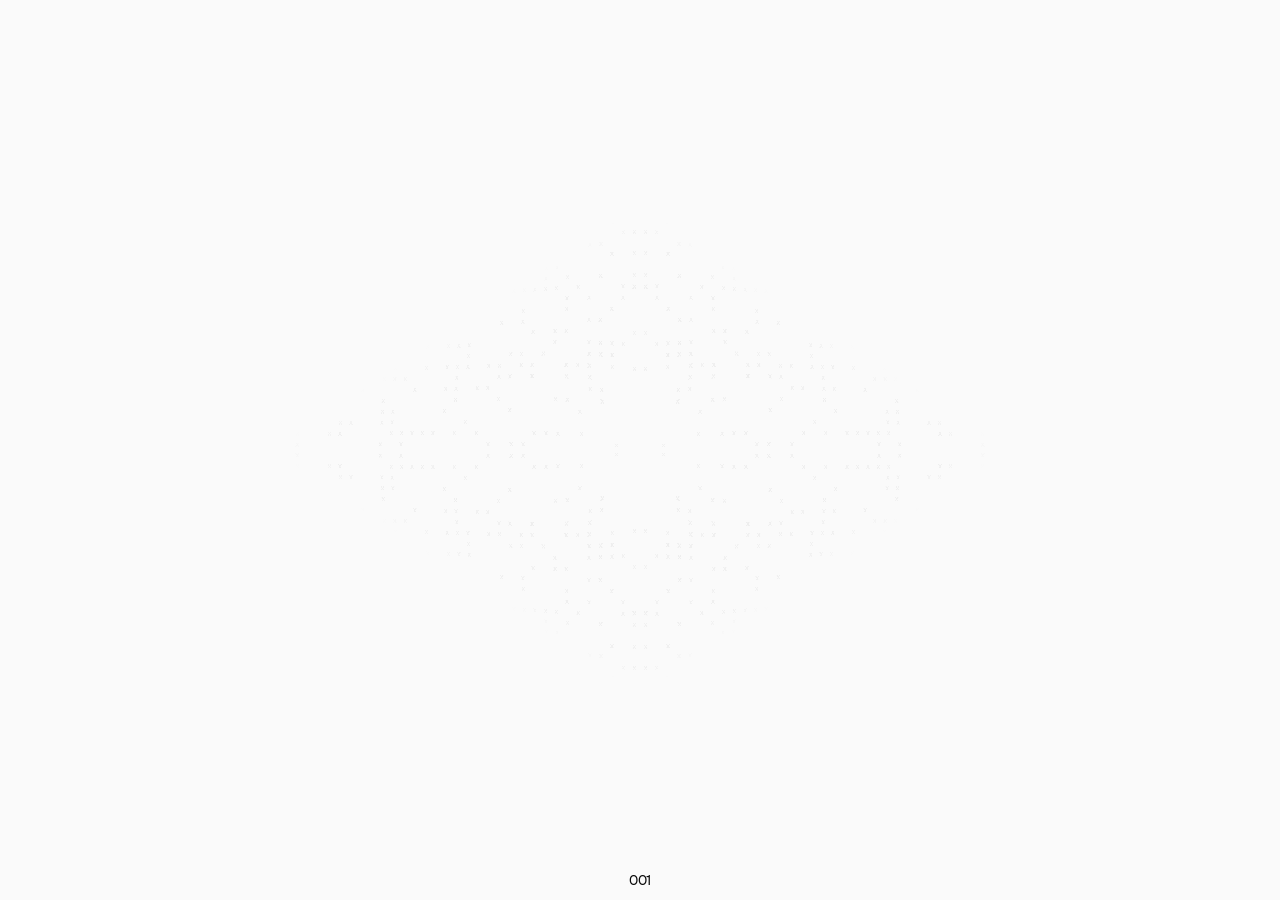
==== commit 4743dc74: "Publish latest portfolio content and section transitions" ====
--- a/index.html
+++ b/index.html
@@ -1,7 +1,7 @@
-<!DOCTYPE html><html lang="en"><head><meta charSet="utf-8"/><meta name="viewport" content="width=device-width, initial-scale=1"/><link rel="stylesheet" href="/_next/static/chunks/23_q3163w-wt8.css" data-precedence="next"/><link rel="preload" as="script" fetchPriority="low" href="/_next/static/chunks/3s6nzrbk-8mnv.js"/><script src="/_next/static/chunks/2mmpezlrfmbu5.js" async=""></script><script src="/_next/static/chunks/4561u0v7ysn3r.js" async=""></script><script src="/_next/static/chunks/2_ezsfw8cmub8.js" async=""></script><script src="/_next/static/chunks/turbopack-2xa5wg1x32v6n.js" async=""></script><script src="/_next/static/chunks/3fntmmi971322.js" async="" crossorigin=""></script><script src="/_next/static/chunks/1-o912xxpjquk.js" async="" crossorigin=""></script><script src="/_next/static/chunks/24h6evqldb61y.js" async="" crossorigin=""></script><title>Viscose</title><meta name="description" content="A portfolio carousel rendered as a single WebGL shader. Cards ride a ring and stretch into threads as they pull apart."/><script src="/_next/static/chunks/0cz1d0mv5g_q7.js" noModule=""></script></head><body class="min-h-full flex flex-col"><div hidden=""><!--$--><!--/$--></div><div class="fixed inset-0 touch-none"></div><ul aria-label="Projects" style="font-family:&quot;Satoshi&quot;, ui-sans-serif, system-ui, sans-serif" class="pointer-events-none fixed right-[12vw] top-1/2 -translate-y-1/2 z-10 flex flex-col items-start text-right leading-[1.4] tracking-[0.01em] text-[#0a0a0a] opacity-0 max-sm:hidden"><li style="opacity:0.2">Chromed Velocity</li><li style="opacity:0.2">Veiled Luxury</li><li style="opacity:0.2">Star Alloy</li><li style="opacity:0.2">Prismatic Fold</li><li style="opacity:0.2">Molten Letterform</li><li style="opacity:0.2">Alpine Interface</li></ul><div aria-hidden="true" class="pointer-events-none fixed top-1/2 z-10 -translate-y-1/2 tracking-[-0.01em] text-[#0a0a0a]"><span class="absolute inset-0" style="will-change:filter"><span class="absolute inset-0 flex items-center" style="justify-content:flex-start"><span class="flex items-baseline whitespace-nowrap"><span></span><span></span></span></span><span class="absolute inset-0 flex items-center" style="justify-content:flex-start"><span class="flex items-baseline whitespace-nowrap"><span></span><span></span></span></span></span><span class="absolute inset-0 flex items-center" style="justify-content:flex-start"><span class="flex items-baseline whitespace-nowrap"><span></span><span></span></span></span></div><div aria-hidden="true" class="pointer-events-none fixed left-1/2 z-10 -translate-x-1/2 tracking-[-0.01em] text-[#0a0a0a]"></div><div aria-live="polite" class="sr-only"></div><svg aria-hidden="true" class="pointer-events-none absolute h-0 w-0" focusable="false"><defs><filter id="name-goo" x="-20%" y="-100%" width="140%" height="300%" color-interpolation-filters="sRGB"><feColorMatrix in="SourceGraphic" type="matrix" values="1 0 0 0 0
+<!DOCTYPE html><html lang="en"><head><meta charSet="utf-8"/><meta name="viewport" content="width=device-width, initial-scale=1"/><link rel="stylesheet" href="/_next/static/chunks/0-19fatuid-ob.css" data-precedence="next"/><link rel="preload" as="script" fetchPriority="low" href="/_next/static/chunks/3s6nzrbk-8mnv.js"/><script src="/_next/static/chunks/41shqbag6wu_r.js" async=""></script><script src="/_next/static/chunks/4561u0v7ysn3r.js" async=""></script><script src="/_next/static/chunks/08-9z823f5bm5.js" async=""></script><script src="/_next/static/chunks/turbopack-1t91iy69j1puh.js" async=""></script><script src="/_next/static/chunks/0jnhtx4bxrd3v.js" async="" crossorigin=""></script><script src="/_next/static/chunks/1-o912xxpjquk.js" async="" crossorigin=""></script><script src="/_next/static/chunks/3g5n8h8napd8m.js" async="" crossorigin=""></script><title>Viscose</title><meta name="description" content="A portfolio carousel rendered as a single WebGL shader. Cards ride a ring and stretch into threads as they pull apart."/><script src="/_next/static/chunks/0cz1d0mv5g_q7.js" noModule=""></script></head><body class="min-h-full flex flex-col"><div hidden=""><!--$--><!--/$--></div><div class="fixed inset-0 touch-none"></div><ul aria-label="Projects" style="font-family:&quot;Satoshi&quot;, ui-sans-serif, system-ui, sans-serif" class="pointer-events-none fixed right-[12vw] top-1/2 -translate-y-1/2 z-10 flex flex-col items-start text-right leading-[1.4] tracking-[0.01em] text-[#0a0a0a] opacity-0 max-sm:hidden"><li style="opacity:0.2">Chromed Velocity</li><li style="opacity:0.2">Veiled Luxury</li><li style="opacity:0.2">Star Alloy</li><li style="opacity:0.2">Prismatic Fold</li><li style="opacity:0.2">Molten Letterform</li><li style="opacity:0.2">Alpine Interface</li></ul><div aria-hidden="true" class="pointer-events-none fixed top-1/2 z-10 -translate-y-1/2 tracking-[-0.01em] text-[#0a0a0a]"><span class="absolute inset-0" style="will-change:filter"><span class="absolute inset-0 flex items-center" style="justify-content:flex-start"><span class="flex items-baseline whitespace-nowrap"><span></span><span></span></span></span><span class="absolute inset-0 flex items-center" style="justify-content:flex-start"><span class="flex items-baseline whitespace-nowrap"><span></span><span></span></span></span></span><span class="absolute inset-0 flex items-center" style="justify-content:flex-start"><span class="flex items-baseline whitespace-nowrap"><span></span><span></span></span></span></div><div aria-hidden="true" class="pointer-events-none fixed left-1/2 z-10 -translate-x-1/2 tracking-[-0.01em] text-[#0a0a0a]"></div><div aria-live="polite" class="sr-only"></div><svg aria-hidden="true" class="pointer-events-none absolute h-0 w-0" focusable="false"><defs><filter id="name-goo" x="-20%" y="-100%" width="140%" height="300%" color-interpolation-filters="sRGB"><feColorMatrix in="SourceGraphic" type="matrix" values="1 0 0 0 0
 
                       0 1 0 0 0
 
                       0 0 1 0 0
 
-                      0 0 0 255 -140"></feColorMatrix></filter></defs></svg><!--$--><!--/$--><script src="/_next/static/chunks/3s6nzrbk-8mnv.js" id="_R_" async=""></script><script>(self.__next_f=self.__next_f||[]).push([0])</script><script>self.__next_f.push([1,"1:\"$Sreact.fragment\"\n2:I[39756,[\"/_next/static/chunks/3fntmmi971322.js\"],\"default\"]\n3:I[37457,[\"/_next/static/chunks/3fntmmi971322.js\"],\"default\"]\n4:I[57056,[\"/_next/static/chunks/3fntmmi971322.js\",\"/_next/static/chunks/1-o912xxpjquk.js\",\"/_next/static/chunks/24h6evqldb61y.js\"],\"default\"]\n5:I[97367,[\"/_next/static/chunks/3fntmmi971322.js\"],\"OutletBoundary\"]\n6:\"$Sreact.suspense\"\n8:I[97367,[\"/_next/static/chunks/3fntmmi971322.js\"],\"ViewportBoundary\"]\na:I[97367,[\"/_next/static/chunks/3fntmmi971322.js\"],\"MetadataBoundary\"]\nc:I[68027,[\"/_next/static/chunks/3fntmmi971322.js\"],\"default\",1]\n:HL[\"/_next/static/chunks/23_q3163w-wt8.css\",\"style\"]\n0:{\"P\":null,\"c\":[\"\",\"\"],\"q\":\"\",\"i\":false,\"f\":[[[\"\",{\"children\":[\"__PAGE__\",{},\"$undefined\",\"$undefined\",4608]},\"$undefined\",\"$undefined\",4624],[[\"$\",\"$1\",\"c\",{\"children\":[[[\"$\",\"link\",\"0\",{\"rel\":\"stylesheet\",\"href\":\"/_next/static/chunks/23_q3163w-wt8.css\",\"precedence\":\"next\",\"crossOrigin\":\"$undefined\",\"nonce\":\"$undefined\"}],[\"$\",\"script\",\"script-0\",{\"src\":\"/_next/static/chunks/3fntmmi971322.js\",\"async\":true,\"nonce\":\"$undefined\"}]],[\"$\",\"html\",null,{\"lang\":\"en\",\"children\":[\"$\",\"body\",null,{\"className\":\"min-h-full flex flex-col\",\"children\":[\"$\",\"$L2\",null,{\"parallelRouterKey\":\"children\",\"error\":\"$undefined\",\"errorStyles\":\"$undefined\",\"errorScripts\":\"$undefined\",\"template\":[\"$\",\"$L3\",null,{}],\"templateStyles\":\"$undefined\",\"templateScripts\":\"$undefined\",\"notFound\":[[[\"$\",\"title\",null,{\"children\":\"404: This page could not be found.\"}],[\"$\",\"div\",null,{\"style\":{\"fontFamily\":\"system-ui,\\\"Segoe UI\\\",Roboto,Helvetica,Arial,sans-serif,\\\"Apple Color Emoji\\\",\\\"Segoe UI Emoji\\\"\",\"height\":\"100vh\",\"textAlign\":\"center\",\"display\":\"flex\",\"flexDirection\":\"column\",\"alignItems\":\"center\",\"justifyContent\":\"center\"},\"children\":[\"$\",\"div\",null,{\"children\":[[\"$\",\"style\",null,{\"dangerouslySetInnerHTML\":{\"__html\":\"body{color:#000;background:#fff;margin:0}.next-error-h1{border-right:1px solid rgba(0,0,0,.3)}@media (prefers-color-scheme:dark){body{color:#fff;background:#000}.next-error-h1{border-right:1px solid rgba(255,255,255,.3)}}\"}}],[\"$\",\"h1\",null,{\"className\":\"next-error-h1\",\"style\":{\"display\":\"inline-block\",\"margin\":\"0 20px 0 0\",\"padding\":\"0 23px 0 0\",\"fontSize\":24,\"fontWeight\":500,\"verticalAlign\":\"top\",\"lineHeight\":\"49px\"},\"children\":404}],[\"$\",\"div\",null,{\"style\":{\"display\":\"inline-block\"},\"children\":[\"$\",\"h2\",null,{\"style\":{\"fontSize\":14,\"fontWeight\":400,\"lineHeight\":\"49px\",\"margin\":0},\"children\":\"This page could not be found.\"}]}]]}]}]],[]],\"forbidden\":\"$undefined\",\"unauthorized\":\"$undefined\"}]}]}]]}],{\"children\":[[\"$\",\"$1\",\"c\",{\"children\":[[\"$\",\"$L4\",null,{}],[[\"$\",\"script\",\"script-0\",{\"src\":\"/_next/static/chunks/1-o912xxpjquk.js\",\"async\":true,\"nonce\":\"$undefined\"}],[\"$\",\"script\",\"script-1\",{\"src\":\"/_next/static/chunks/24h6evqldb61y.js\",\"async\":true,\"nonce\":\"$undefined\"}]],[\"$\",\"$L5\",null,{\"children\":[\"$\",\"$6\",null,{\"name\":\"Next.MetadataOutlet\",\"children\":\"$@7\"}]}]]}],{},null,false,null]},null,false,null],[\"$\",\"$1\",\"h\",{\"children\":[null,[\"$\",\"$L8\",null,{\"children\":\"$L9\"}],[\"$\",\"div\",null,{\"hidden\":true,\"children\":[\"$\",\"$La\",null,{\"children\":[\"$\",\"$6\",null,{\"name\":\"Next.Metadata\",\"children\":\"$Lb\"}]}]}],null]}],false]],\"m\":\"$undefined\",\"G\":[\"$c\",[[\"$\",\"link\",\"0\",{\"rel\":\"stylesheet\",\"href\":\"/_next/static/chunks/23_q3163w-wt8.css\",\"precedence\":\"next\",\"crossOrigin\":\"$undefined\",\"nonce\":\"$undefined\"}]]],\"S\":true,\"h\":null,\"r\":\"$undefined\",\"s\":\"$undefined\",\"a\":\"$undefined\",\"l\":\"$undefined\",\"p\":\"$undefined\",\"d\":\"$undefined\",\"b\":\"Dy400-okIcq8Qc4qp0wtz\"}\n9:[[\"$\",\"meta\",\"0\",{\"charSet\":\"utf-8\"}],[\"$\",\"meta\",\"1\",{\"name\":\"viewport\",\"content\":\"width=device-width, initial-scale=1\"}]]\n7:null\nb:[[\"$\",\"title\",\"0\",{\"children\":\"Viscose\"}],[\"$\",\"meta\",\"1\",{\"name\":\"description\",\"content\":\"A portfolio carousel rendered as a single WebGL shader. Cards ride a ring and stretch into threads as they pull apart.\"}]]\n"])</script></body></html>+                      0 0 0 255 -140"></feColorMatrix></filter></defs></svg><!--$--><!--/$--><script src="/_next/static/chunks/3s6nzrbk-8mnv.js" id="_R_" async=""></script><script>(self.__next_f=self.__next_f||[]).push([0])</script><script>self.__next_f.push([1,"1:\"$Sreact.fragment\"\n2:I[39756,[\"/_next/static/chunks/0jnhtx4bxrd3v.js\"],\"default\"]\n3:I[37457,[\"/_next/static/chunks/0jnhtx4bxrd3v.js\"],\"default\"]\n4:I[50872,[\"/_next/static/chunks/0jnhtx4bxrd3v.js\"],\"default\"]\n5:I[57056,[\"/_next/static/chunks/0jnhtx4bxrd3v.js\",\"/_next/static/chunks/1-o912xxpjquk.js\",\"/_next/static/chunks/3g5n8h8napd8m.js\"],\"default\"]\n6:I[97367,[\"/_next/static/chunks/0jnhtx4bxrd3v.js\"],\"OutletBoundary\"]\n7:\"$Sreact.suspense\"\n9:I[97367,[\"/_next/static/chunks/0jnhtx4bxrd3v.js\"],\"ViewportBoundary\"]\nb:I[97367,[\"/_next/static/chunks/0jnhtx4bxrd3v.js\"],\"MetadataBoundary\"]\nd:I[68027,[\"/_next/static/chunks/0jnhtx4bxrd3v.js\"],\"default\",1]\n:HL[\"/_next/static/chunks/0-19fatuid-ob.css\",\"style\"]\n0:{\"P\":null,\"c\":[\"\",\"\"],\"q\":\"\",\"i\":false,\"f\":[[[\"\",{\"children\":[\"__PAGE__\",{},\"$undefined\",\"$undefined\",4608]},\"$undefined\",\"$undefined\",4624],[[\"$\",\"$1\",\"c\",{\"children\":[[[\"$\",\"link\",\"0\",{\"rel\":\"stylesheet\",\"href\":\"/_next/static/chunks/0-19fatuid-ob.css\",\"precedence\":\"next\",\"crossOrigin\":\"$undefined\",\"nonce\":\"$undefined\"}],[\"$\",\"script\",\"script-0\",{\"src\":\"/_next/static/chunks/0jnhtx4bxrd3v.js\",\"async\":true,\"nonce\":\"$undefined\"}]],[\"$\",\"html\",null,{\"lang\":\"en\",\"children\":[\"$\",\"body\",null,{\"className\":\"min-h-full flex flex-col\",\"children\":[[\"$\",\"$L2\",null,{\"parallelRouterKey\":\"children\",\"error\":\"$undefined\",\"errorStyles\":\"$undefined\",\"errorScripts\":\"$undefined\",\"template\":[\"$\",\"$L3\",null,{}],\"templateStyles\":\"$undefined\",\"templateScripts\":\"$undefined\",\"notFound\":[[[\"$\",\"title\",null,{\"children\":\"404: This page could not be found.\"}],[\"$\",\"div\",null,{\"style\":{\"fontFamily\":\"system-ui,\\\"Segoe UI\\\",Roboto,Helvetica,Arial,sans-serif,\\\"Apple Color Emoji\\\",\\\"Segoe UI Emoji\\\"\",\"height\":\"100vh\",\"textAlign\":\"center\",\"display\":\"flex\",\"flexDirection\":\"column\",\"alignItems\":\"center\",\"justifyContent\":\"center\"},\"children\":[\"$\",\"div\",null,{\"children\":[[\"$\",\"style\",null,{\"dangerouslySetInnerHTML\":{\"__html\":\"body{color:#000;background:#fff;margin:0}.next-error-h1{border-right:1px solid rgba(0,0,0,.3)}@media (prefers-color-scheme:dark){body{color:#fff;background:#000}.next-error-h1{border-right:1px solid rgba(255,255,255,.3)}}\"}}],[\"$\",\"h1\",null,{\"className\":\"next-error-h1\",\"style\":{\"display\":\"inline-block\",\"margin\":\"0 20px 0 0\",\"padding\":\"0 23px 0 0\",\"fontSize\":24,\"fontWeight\":500,\"verticalAlign\":\"top\",\"lineHeight\":\"49px\"},\"children\":404}],[\"$\",\"div\",null,{\"style\":{\"display\":\"inline-block\"},\"children\":[\"$\",\"h2\",null,{\"style\":{\"fontSize\":14,\"fontWeight\":400,\"lineHeight\":\"49px\",\"margin\":0},\"children\":\"This page could not be found.\"}]}]]}]}]],[]],\"forbidden\":\"$undefined\",\"unauthorized\":\"$undefined\"}],[\"$\",\"$L4\",null,{}]]}]}]]}],{\"children\":[[\"$\",\"$1\",\"c\",{\"children\":[[\"$\",\"$L5\",null,{}],[[\"$\",\"script\",\"script-0\",{\"src\":\"/_next/static/chunks/1-o912xxpjquk.js\",\"async\":true,\"nonce\":\"$undefined\"}],[\"$\",\"script\",\"script-1\",{\"src\":\"/_next/static/chunks/3g5n8h8napd8m.js\",\"async\":true,\"nonce\":\"$undefined\"}]],[\"$\",\"$L6\",null,{\"children\":[\"$\",\"$7\",null,{\"name\":\"Next.MetadataOutlet\",\"children\":\"$@8\"}]}]]}],{},null,false,null]},null,false,null],[\"$\",\"$1\",\"h\",{\"children\":[null,[\"$\",\"$L9\",null,{\"children\":\"$La\"}],[\"$\",\"div\",null,{\"hidden\":true,\"children\":[\"$\",\"$Lb\",null,{\"children\":[\"$\",\"$7\",null,{\"name\":\"Next.Metadata\",\"children\":\"$Lc\"}]}]}],null]}],false]],\"m\":\"$undefined\",\"G\":[\"$d\",[[\"$\",\"link\",\"0\",{\"rel\":\"stylesheet\",\"href\":\"/_next/static/chunks/0-19fatuid-ob.css\",\"precedence\":\"next\",\"crossOrigin\":\"$undefined\",\"nonce\":\"$undefined\"}]]],\"S\":true,\"h\":null,\"r\":\"$undefined\",\"s\":\"$undefined\",\"a\":\"$undefined\",\"l\":\"$undefined\",\"p\":\"$undefined\",\"d\":\"$undefined\",\"b\":\"GSBT2w6hR1m9YWsDv2YTf\"}\na:[[\"$\",\"meta\",\"0\",{\"charSet\":\"utf-8\"}],[\"$\",\"meta\",\"1\",{\"name\":\"viewport\",\"content\":\"width=device-width, initial-scale=1\"}]]\n8:null\nc:[[\"$\",\"title\",\"0\",{\"children\":\"Viscose\"}],[\"$\",\"meta\",\"1\",{\"name\":\"description\",\"content\":\"A portfolio carousel rendered as a single WebGL shader. Cards ride a ring and stretch into threads as they pull apart.\"}]]\n"])</script></body></html>
--- a/_next/static/chunks/0-19fatuid-ob.css
+++ b/_next/static/chunks/0-19fatuid-ob.css
@@ -0,0 +1 @@
+@layer properties{@supports (((-webkit-hyphens:none)) and (not (margin-trim:inline))) or ((-moz-orient:inline) and (not (color:rgb(from red r g b)))){*,:before,:after,::backdrop{--tw-translate-x:0;--tw-translate-y:0;--tw-translate-z:0;--tw-rotate-x:initial;--tw-rotate-y:initial;--tw-rotate-z:initial;--tw-skew-x:initial;--tw-skew-y:initial;--tw-border-style:solid;--tw-leading:initial;--tw-tracking:initial;--tw-shadow:0 0 #0000;--tw-shadow-color:initial;--tw-shadow-alpha:100%;--tw-inset-shadow:0 0 #0000;--tw-inset-shadow-color:initial;--tw-inset-shadow-alpha:100%;--tw-ring-color:initial;--tw-ring-shadow:0 0 #0000;--tw-inset-ring-color:initial;--tw-inset-ring-shadow:0 0 #0000;--tw-ring-inset:initial;--tw-ring-offset-width:0px;--tw-ring-offset-color:#fff;--tw-ring-offset-shadow:0 0 #0000;--tw-outline-style:solid;--tw-blur:initial;--tw-brightness:initial;--tw-contrast:initial;--tw-grayscale:initial;--tw-hue-rotate:initial;--tw-invert:initial;--tw-opacity:initial;--tw-saturate:initial;--tw-sepia:initial;--tw-drop-shadow:initial;--tw-drop-shadow-color:initial;--tw-drop-shadow-alpha:100%;--tw-drop-shadow-size:initial;--tw-backdrop-blur:initial;--tw-backdrop-brightness:initial;--tw-backdrop-contrast:initial;--tw-backdrop-grayscale:initial;--tw-backdrop-hue-rotate:initial;--tw-backdrop-invert:initial;--tw-backdrop-opacity:initial;--tw-backdrop-saturate:initial;--tw-backdrop-sepia:initial}}}@layer theme{:root,:host{--font-sans:-apple-system, BlinkMacSystemFont, "Segoe UI", Roboto, "Helvetica Neue", "Noto Sans", Arial, sans-serif, "Apple Color Emoji", "Segoe UI Emoji", "Segoe UI Symbol", "Noto Color Emoji";--font-mono:ui-monospace, SFMono-Regular, Menlo, Monaco, Consolas, "Liberation Mono", "Courier New", monospace;--default-transition-duration:.15s;--default-transition-timing-function:cubic-bezier(.4, 0, .2, 1);--default-font-family:var(--font-sans);--default-mono-font-family:var(--font-mono)}}@layer base{*,:after,:before,::backdrop{box-sizing:border-box;border:0 solid;margin:0;padding:0}::file-selector-button{box-sizing:border-box;border:0 solid;margin:0;padding:0}html,:host{-webkit-text-size-adjust:100%;tab-size:4;line-height:1.5;font-family:var(--default-font-family,-apple-system, BlinkMacSystemFont, "Segoe UI", Roboto, "Helvetica Neue", "Noto Sans", Arial, sans-serif, "Apple Color Emoji", "Segoe UI Emoji", "Segoe UI Symbol", "Noto Color Emoji");font-feature-settings:var(--default-font-feature-settings,normal);font-variation-settings:var(--default-font-variation-settings,normal);-webkit-tap-highlight-color:transparent}hr{height:0;color:inherit;border-top-width:1px}abbr:where([title]){-webkit-text-decoration:underline dotted;text-decoration:underline dotted}h1,h2,h3,h4,h5,h6{font-size:inherit;font-weight:inherit}a{color:inherit;-webkit-text-decoration:inherit;-webkit-text-decoration:inherit;-webkit-text-decoration:inherit;-webkit-text-decoration:inherit;text-decoration:inherit}b,strong{font-weight:bolder}code,kbd,samp,pre{font-family:var(--default-mono-font-family,ui-monospace, SFMono-Regular, Menlo, Monaco, Consolas, "Liberation Mono", "Courier New", monospace);font-feature-settings:var(--default-mono-font-feature-settings,normal);font-variation-settings:var(--default-mono-font-variation-settings,normal);font-size:1em}small{font-size:80%}sub,sup{vertical-align:baseline;font-size:75%;line-height:0;position:relative}sub{bottom:-.25em}sup{top:-.5em}table{text-indent:0;border-color:inherit;border-collapse:collapse}:-moz-focusring:where(:not(iframe)){outline:auto}progress{vertical-align:baseline}summary{display:list-item}ol,ul,menu{list-style:none}img,svg,video,canvas,audio,iframe,embed,object{vertical-align:middle;display:block}img,video{max-width:100%;height:auto}button,input,select,optgroup,textarea{font:inherit;font-feature-settings:inherit;font-variation-settings:inherit;letter-spacing:inherit;color:inherit;opacity:1;background-color:#0000;border-radius:0}::file-selector-button{font:inherit;font-feature-settings:inherit;font-variation-settings:inherit;letter-spacing:inherit;color:inherit;opacity:1;background-color:#0000;border-radius:0}:where(select:is([multiple],[size])) optgroup{font-weight:bolder}:where(select:is([multiple],[size])) optgroup option{padding-inline-start:20px}::file-selector-button{margin-inline-end:4px}::placeholder{opacity:1}@supports (not ((-webkit-appearance:-apple-pay-button))) or (contain-intrinsic-size:1px){::placeholder{color:currentColor}@supports (color:color-mix(in lab, red, red)){::placeholder{color:color-mix(in oklab, currentcolor 50%, transparent)}}}textarea{resize:vertical}::-webkit-search-decoration{-webkit-appearance:none}::-webkit-date-and-time-value{min-height:1lh;text-align:inherit}::-webkit-datetime-edit{display:inline-flex}::-webkit-datetime-edit-fields-wrapper{padding:0}::-webkit-datetime-edit{padding-block:0}::-webkit-datetime-edit-year-field{padding-block:0}::-webkit-datetime-edit-month-field{padding-block:0}::-webkit-datetime-edit-day-field{padding-block:0}::-webkit-datetime-edit-hour-field{padding-block:0}::-webkit-datetime-edit-minute-field{padding-block:0}::-webkit-datetime-edit-second-field{padding-block:0}::-webkit-datetime-edit-millisecond-field{padding-block:0}::-webkit-datetime-edit-meridiem-field{padding-block:0}::-webkit-calendar-picker-indicator{line-height:1}:-moz-ui-invalid{box-shadow:none}button,input:where([type=button],[type=reset],[type=submit]){appearance:button}::file-selector-button{appearance:button}::-webkit-inner-spin-button{height:auto}::-webkit-outer-spin-button{height:auto}[hidden]:where(:not([hidden=until-found])){display:none!important}}@layer components;@layer utilities{.pointer-events-none{pointer-events:none}.visible{visibility:visible}.sr-only{clip-path:inset(50%);white-space:nowrap;border-width:0;width:1px;height:1px;margin:-1px;padding:0;position:absolute;overflow:hidden}.absolute{position:absolute}.fixed{position:fixed}.relative{position:relative}.static{position:static}.sticky{position:sticky}.inset-0{inset:0}.top-1\/2{top:50%}.right-\[12vw\]{right:12vw}.left-1\/2{left:50%}.z-10{z-index:10}.container{width:100%}@media (min-width:40rem){.container{max-width:40rem}}@media (min-width:48rem){.container{max-width:48rem}}@media (min-width:64rem){.container{max-width:64rem}}@media (min-width:80rem){.container{max-width:80rem}}@media (min-width:96rem){.container{max-width:96rem}}.block{display:block}.contents{display:contents}.flex{display:flex}.grid{display:grid}.hidden{display:none}.h-0{height:0}.min-h-full{min-height:100%}.w-0{width:0}.shrink{flex-shrink:1}.grow{flex-grow:1}.-translate-x-1\/2{--tw-translate-x:calc(calc(1 / 2 * 100%) * -1);translate:var(--tw-translate-x) var(--tw-translate-y)}.-translate-y-1\/2{--tw-translate-y:calc(calc(1 / 2 * 100%) * -1);translate:var(--tw-translate-x) var(--tw-translate-y)}.transform{transform:var(--tw-rotate-x,) var(--tw-rotate-y,) var(--tw-rotate-z,) var(--tw-skew-x,) var(--tw-skew-y,)}.touch-none{touch-action:none}.resize{resize:both}.flex-col{flex-direction:column}.items-baseline{align-items:baseline}.items-center{align-items:center}.items-start{align-items:flex-start}.rounded{border-radius:.25rem}.border{border-style:var(--tw-border-style);border-width:1px}.text-right{text-align:right}.leading-\[1\.4\]{--tw-leading:1.4;line-height:1.4}.tracking-\[-0\.01em\]{--tw-tracking:-.01em;letter-spacing:-.01em}.tracking-\[0\.01em\]{--tw-tracking:.01em;letter-spacing:.01em}.whitespace-nowrap{white-space:nowrap}.text-\[\#0a0a0a\]{color:#0a0a0a}.antialiased{-webkit-font-smoothing:antialiased;-moz-osx-font-smoothing:grayscale}.opacity-0{opacity:0}.shadow{--tw-shadow:0 1px 3px 0 var(--tw-shadow-color,#0000001a), 0 1px 2px -1px var(--tw-shadow-color,#0000001a);box-shadow:var(--tw-inset-shadow), var(--tw-inset-ring-shadow), var(--tw-ring-offset-shadow), var(--tw-ring-shadow), var(--tw-shadow)}.ring{--tw-ring-shadow:var(--tw-ring-inset,) 0 0 0 calc(1px + var(--tw-ring-offset-width)) var(--tw-ring-color,currentcolor);box-shadow:var(--tw-inset-shadow), var(--tw-inset-ring-shadow), var(--tw-ring-offset-shadow), var(--tw-ring-shadow), var(--tw-shadow)}.outline{outline-style:var(--tw-outline-style);outline-width:1px}.blur{--tw-blur:blur(8px);filter:var(--tw-blur,) var(--tw-brightness,) var(--tw-contrast,) var(--tw-grayscale,) var(--tw-hue-rotate,) var(--tw-invert,) var(--tw-saturate,) var(--tw-sepia,) var(--tw-drop-shadow,)}.invert{--tw-invert:invert(100%);filter:var(--tw-blur,) var(--tw-brightness,) var(--tw-contrast,) var(--tw-grayscale,) var(--tw-hue-rotate,) var(--tw-invert,) var(--tw-saturate,) var(--tw-sepia,) var(--tw-drop-shadow,)}.filter{filter:var(--tw-blur,) var(--tw-brightness,) var(--tw-contrast,) var(--tw-grayscale,) var(--tw-hue-rotate,) var(--tw-invert,) var(--tw-saturate,) var(--tw-sepia,) var(--tw-drop-shadow,)}.backdrop-filter{-webkit-backdrop-filter:var(--tw-backdrop-blur,) var(--tw-backdrop-brightness,) var(--tw-backdrop-contrast,) var(--tw-backdrop-grayscale,) var(--tw-backdrop-hue-rotate,) var(--tw-backdrop-invert,) var(--tw-backdrop-opacity,) var(--tw-backdrop-saturate,) var(--tw-backdrop-sepia,);backdrop-filter:var(--tw-backdrop-blur,) var(--tw-backdrop-brightness,) var(--tw-backdrop-contrast,) var(--tw-backdrop-grayscale,) var(--tw-backdrop-hue-rotate,) var(--tw-backdrop-invert,) var(--tw-backdrop-opacity,) var(--tw-backdrop-saturate,) var(--tw-backdrop-sepia,)}.transition{transition-property:color,background-color,border-color,outline-color,text-decoration-color,fill,stroke,--tw-gradient-from,--tw-gradient-via,--tw-gradient-to,opacity,box-shadow,transform,translate,scale,rotate,filter,-webkit-backdrop-filter,backdrop-filter,display,content-visibility,overlay,pointer-events;transition-timing-function:var(--tw-ease,var(--default-transition-timing-function));transition-duration:var(--tw-duration,var(--default-transition-duration))}@media not all and (min-width:40rem){.max-sm\:hidden{display:none}}}@font-face{font-family:Satoshi;src:url(/Satoshi-Regular.otf)format("opentype");font-weight:400;font-style:normal;font-display:swap}@font-face{font-family:Satoshi;src:url(/Satoshi-Medium.otf)format("opentype");font-weight:500;font-style:normal;font-display:swap}@font-face{font-family:Geist;src:url(/Geist-Regular.ttf)format("truetype");font-weight:400;font-style:normal;font-display:swap}@font-face{font-family:PP Neue Montreal;src:url(/ppneuemontreal-book.otf)format("opentype");font-weight:400;font-style:normal;font-display:swap}html,body{overscroll-behavior:none;background:#fafafa;height:100%;margin:0;overflow:hidden}canvas{display:block}@property --tw-translate-x{syntax:"*";inherits:false;initial-value:0}@property --tw-translate-y{syntax:"*";inherits:false;initial-value:0}@property --tw-translate-z{syntax:"*";inherits:false;initial-value:0}@property --tw-rotate-x{syntax:"*";inherits:false}@property --tw-rotate-y{syntax:"*";inherits:false}@property --tw-rotate-z{syntax:"*";inherits:false}@property --tw-skew-x{syntax:"*";inherits:false}@property --tw-skew-y{syntax:"*";inherits:false}@property --tw-border-style{syntax:"*";inherits:false;initial-value:solid}@property --tw-leading{syntax:"*";inherits:false}@property --tw-tracking{syntax:"*";inherits:false}@property --tw-shadow{syntax:"*";inherits:false;initial-value:0 0 #0000}@property --tw-shadow-color{syntax:"*";inherits:false}@property --tw-shadow-alpha{syntax:"<percentage>";inherits:false;initial-value:100%}@property --tw-inset-shadow{syntax:"*";inherits:false;initial-value:0 0 #0000}@property --tw-inset-shadow-color{syntax:"*";inherits:false}@property --tw-inset-shadow-alpha{syntax:"<percentage>";inherits:false;initial-value:100%}@property --tw-ring-color{syntax:"*";inherits:false}@property --tw-ring-shadow{syntax:"*";inherits:false;initial-value:0 0 #0000}@property --tw-inset-ring-color{syntax:"*";inherits:false}@property --tw-inset-ring-shadow{syntax:"*";inherits:false;initial-value:0 0 #0000}@property --tw-ring-inset{syntax:"*";inherits:false}@property --tw-ring-offset-width{syntax:"<length>";inherits:false;initial-value:0}@property --tw-ring-offset-color{syntax:"*";inherits:false;initial-value:#fff}@property --tw-ring-offset-shadow{syntax:"*";inherits:false;initial-value:0 0 #0000}@property --tw-outline-style{syntax:"*";inherits:false;initial-value:solid}@property --tw-blur{syntax:"*";inherits:false}@property --tw-brightness{syntax:"*";inherits:false}@property --tw-contrast{syntax:"*";inherits:false}@property --tw-grayscale{syntax:"*";inherits:false}@property --tw-hue-rotate{syntax:"*";inherits:false}@property --tw-invert{syntax:"*";inherits:false}@property --tw-opacity{syntax:"*";inherits:false}@property --tw-saturate{syntax:"*";inherits:false}@property --tw-sepia{syntax:"*";inherits:false}@property --tw-drop-shadow{syntax:"*";inherits:false}@property --tw-drop-shadow-color{syntax:"*";inherits:false}@property --tw-drop-shadow-alpha{syntax:"<percentage>";inherits:false;initial-value:100%}@property --tw-drop-shadow-size{syntax:"*";inherits:false}@property --tw-backdrop-blur{syntax:"*";inherits:false}@property --tw-backdrop-brightness{syntax:"*";inherits:false}@property --tw-backdrop-contrast{syntax:"*";inherits:false}@property --tw-backdrop-grayscale{syntax:"*";inherits:false}@property --tw-backdrop-hue-rotate{syntax:"*";inherits:false}@property --tw-backdrop-invert{syntax:"*";inherits:false}@property --tw-backdrop-opacity{syntax:"*";inherits:false}@property --tw-backdrop-saturate{syntax:"*";inherits:false}@property --tw-backdrop-sepia{syntax:"*";inherits:false}
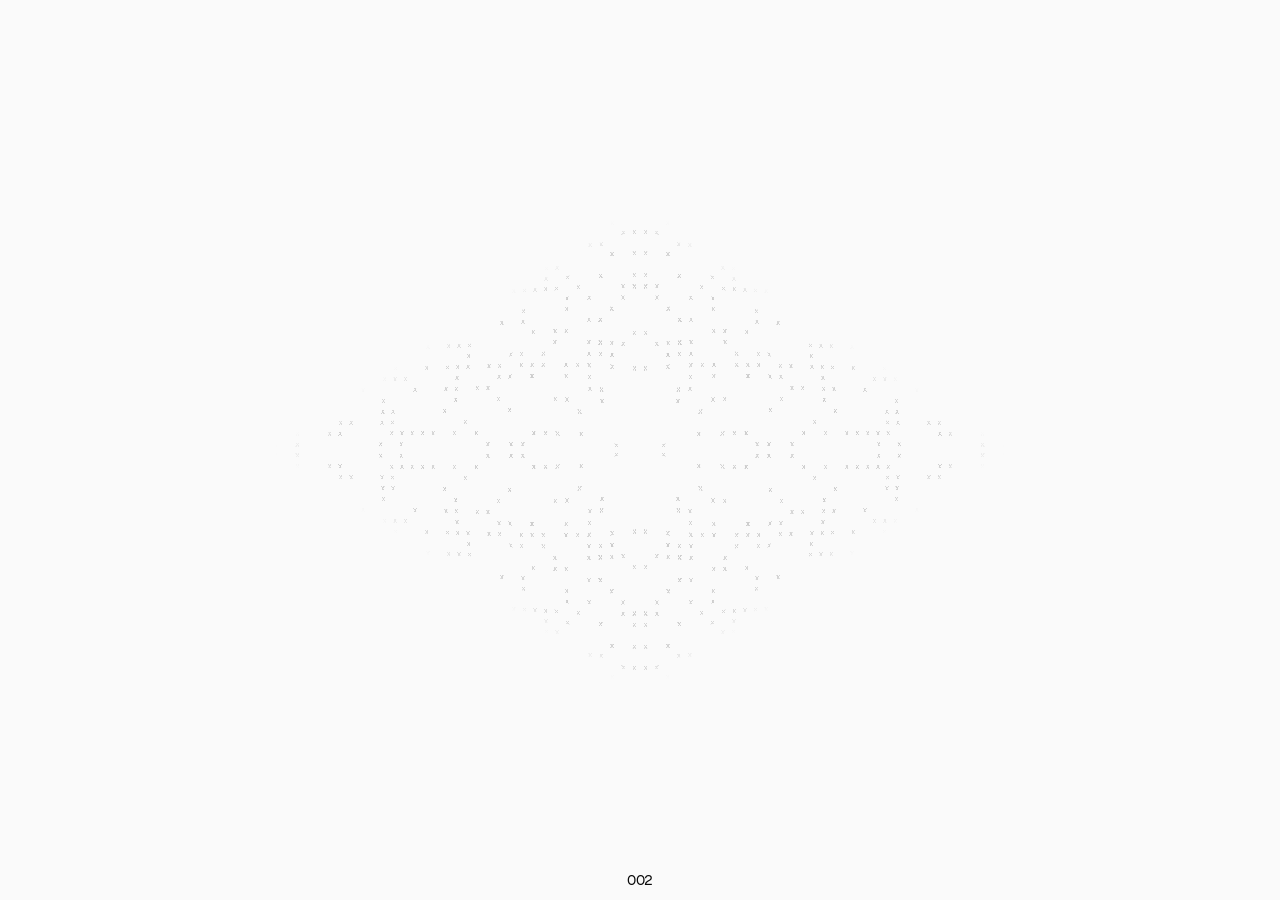
==== commit e9e077c8: "Optimize portfolio images, gallery loading and rendering cost" ====
--- a/index.html
+++ b/index.html
@@ -1,7 +1,7 @@
-<!DOCTYPE html><html lang="en"><head><meta charSet="utf-8"/><meta name="viewport" content="width=device-width, initial-scale=1"/><link rel="stylesheet" href="/_next/static/chunks/0-19fatuid-ob.css" data-precedence="next"/><link rel="preload" as="script" fetchPriority="low" href="/_next/static/chunks/3s6nzrbk-8mnv.js"/><script src="/_next/static/chunks/41shqbag6wu_r.js" async=""></script><script src="/_next/static/chunks/4561u0v7ysn3r.js" async=""></script><script src="/_next/static/chunks/08-9z823f5bm5.js" async=""></script><script src="/_next/static/chunks/turbopack-1t91iy69j1puh.js" async=""></script><script src="/_next/static/chunks/0jnhtx4bxrd3v.js" async="" crossorigin=""></script><script src="/_next/static/chunks/1-o912xxpjquk.js" async="" crossorigin=""></script><script src="/_next/static/chunks/3g5n8h8napd8m.js" async="" crossorigin=""></script><title>Viscose</title><meta name="description" content="A portfolio carousel rendered as a single WebGL shader. Cards ride a ring and stretch into threads as they pull apart."/><script src="/_next/static/chunks/0cz1d0mv5g_q7.js" noModule=""></script></head><body class="min-h-full flex flex-col"><div hidden=""><!--$--><!--/$--></div><div class="fixed inset-0 touch-none"></div><ul aria-label="Projects" style="font-family:&quot;Satoshi&quot;, ui-sans-serif, system-ui, sans-serif" class="pointer-events-none fixed right-[12vw] top-1/2 -translate-y-1/2 z-10 flex flex-col items-start text-right leading-[1.4] tracking-[0.01em] text-[#0a0a0a] opacity-0 max-sm:hidden"><li style="opacity:0.2">Chromed Velocity</li><li style="opacity:0.2">Veiled Luxury</li><li style="opacity:0.2">Star Alloy</li><li style="opacity:0.2">Prismatic Fold</li><li style="opacity:0.2">Molten Letterform</li><li style="opacity:0.2">Alpine Interface</li></ul><div aria-hidden="true" class="pointer-events-none fixed top-1/2 z-10 -translate-y-1/2 tracking-[-0.01em] text-[#0a0a0a]"><span class="absolute inset-0" style="will-change:filter"><span class="absolute inset-0 flex items-center" style="justify-content:flex-start"><span class="flex items-baseline whitespace-nowrap"><span></span><span></span></span></span><span class="absolute inset-0 flex items-center" style="justify-content:flex-start"><span class="flex items-baseline whitespace-nowrap"><span></span><span></span></span></span></span><span class="absolute inset-0 flex items-center" style="justify-content:flex-start"><span class="flex items-baseline whitespace-nowrap"><span></span><span></span></span></span></div><div aria-hidden="true" class="pointer-events-none fixed left-1/2 z-10 -translate-x-1/2 tracking-[-0.01em] text-[#0a0a0a]"></div><div aria-live="polite" class="sr-only"></div><svg aria-hidden="true" class="pointer-events-none absolute h-0 w-0" focusable="false"><defs><filter id="name-goo" x="-20%" y="-100%" width="140%" height="300%" color-interpolation-filters="sRGB"><feColorMatrix in="SourceGraphic" type="matrix" values="1 0 0 0 0
+<!DOCTYPE html><html lang="en"><head><meta charSet="utf-8"/><meta name="viewport" content="width=device-width, initial-scale=1"/><link rel="stylesheet" href="/_next/static/chunks/0-19fatuid-ob.css" data-precedence="next"/><link rel="preload" as="script" fetchPriority="low" href="/_next/static/chunks/3s6nzrbk-8mnv.js"/><script src="/_next/static/chunks/41shqbag6wu_r.js" async=""></script><script src="/_next/static/chunks/4561u0v7ysn3r.js" async=""></script><script src="/_next/static/chunks/08-9z823f5bm5.js" async=""></script><script src="/_next/static/chunks/turbopack-1t91iy69j1puh.js" async=""></script><script src="/_next/static/chunks/3zv-n38mv8i7d.js" async="" crossorigin=""></script><script src="/_next/static/chunks/1-o912xxpjquk.js" async="" crossorigin=""></script><script src="/_next/static/chunks/1fonorw11bp8s.js" async="" crossorigin=""></script><title>Viscose</title><meta name="description" content="A portfolio carousel rendered as a single WebGL shader. Cards ride a ring and stretch into threads as they pull apart."/><script src="/_next/static/chunks/0cz1d0mv5g_q7.js" noModule=""></script></head><body class="min-h-full flex flex-col"><div hidden=""><!--$--><!--/$--></div><div class="fixed inset-0 touch-none"></div><ul aria-label="Projects" style="font-family:&quot;Satoshi&quot;, ui-sans-serif, system-ui, sans-serif" class="pointer-events-none fixed right-[12vw] top-1/2 -translate-y-1/2 z-10 flex flex-col items-start text-right leading-[1.4] tracking-[0.01em] text-[#0a0a0a] opacity-0 max-sm:hidden"><li style="opacity:0.2">Chromed Velocity</li><li style="opacity:0.2">Veiled Luxury</li><li style="opacity:0.2">Star Alloy</li><li style="opacity:0.2">Prismatic Fold</li><li style="opacity:0.2">Molten Letterform</li><li style="opacity:0.2">Alpine Interface</li></ul><div aria-hidden="true" class="pointer-events-none fixed top-1/2 z-10 -translate-y-1/2 tracking-[-0.01em] text-[#0a0a0a]"><span class="absolute inset-0" style="will-change:filter"><span class="absolute inset-0 flex items-center" style="justify-content:flex-start"><span class="flex items-baseline whitespace-nowrap"><span></span><span></span></span></span><span class="absolute inset-0 flex items-center" style="justify-content:flex-start"><span class="flex items-baseline whitespace-nowrap"><span></span><span></span></span></span></span><span class="absolute inset-0 flex items-center" style="justify-content:flex-start"><span class="flex items-baseline whitespace-nowrap"><span></span><span></span></span></span></div><div aria-hidden="true" class="pointer-events-none fixed left-1/2 z-10 -translate-x-1/2 tracking-[-0.01em] text-[#0a0a0a]"></div><div aria-live="polite" class="sr-only"></div><svg aria-hidden="true" class="pointer-events-none absolute h-0 w-0" focusable="false"><defs><filter id="name-goo" x="-20%" y="-100%" width="140%" height="300%" color-interpolation-filters="sRGB"><feColorMatrix in="SourceGraphic" type="matrix" values="1 0 0 0 0
 
                       0 1 0 0 0
 
                       0 0 1 0 0
 
-                      0 0 0 255 -140"></feColorMatrix></filter></defs></svg><!--$--><!--/$--><script src="/_next/static/chunks/3s6nzrbk-8mnv.js" id="_R_" async=""></script><script>(self.__next_f=self.__next_f||[]).push([0])</script><script>self.__next_f.push([1,"1:\"$Sreact.fragment\"\n2:I[39756,[\"/_next/static/chunks/0jnhtx4bxrd3v.js\"],\"default\"]\n3:I[37457,[\"/_next/static/chunks/0jnhtx4bxrd3v.js\"],\"default\"]\n4:I[50872,[\"/_next/static/chunks/0jnhtx4bxrd3v.js\"],\"default\"]\n5:I[57056,[\"/_next/static/chunks/0jnhtx4bxrd3v.js\",\"/_next/static/chunks/1-o912xxpjquk.js\",\"/_next/static/chunks/3g5n8h8napd8m.js\"],\"default\"]\n6:I[97367,[\"/_next/static/chunks/0jnhtx4bxrd3v.js\"],\"OutletBoundary\"]\n7:\"$Sreact.suspense\"\n9:I[97367,[\"/_next/static/chunks/0jnhtx4bxrd3v.js\"],\"ViewportBoundary\"]\nb:I[97367,[\"/_next/static/chunks/0jnhtx4bxrd3v.js\"],\"MetadataBoundary\"]\nd:I[68027,[\"/_next/static/chunks/0jnhtx4bxrd3v.js\"],\"default\",1]\n:HL[\"/_next/static/chunks/0-19fatuid-ob.css\",\"style\"]\n0:{\"P\":null,\"c\":[\"\",\"\"],\"q\":\"\",\"i\":false,\"f\":[[[\"\",{\"children\":[\"__PAGE__\",{},\"$undefined\",\"$undefined\",4608]},\"$undefined\",\"$undefined\",4624],[[\"$\",\"$1\",\"c\",{\"children\":[[[\"$\",\"link\",\"0\",{\"rel\":\"stylesheet\",\"href\":\"/_next/static/chunks/0-19fatuid-ob.css\",\"precedence\":\"next\",\"crossOrigin\":\"$undefined\",\"nonce\":\"$undefined\"}],[\"$\",\"script\",\"script-0\",{\"src\":\"/_next/static/chunks/0jnhtx4bxrd3v.js\",\"async\":true,\"nonce\":\"$undefined\"}]],[\"$\",\"html\",null,{\"lang\":\"en\",\"children\":[\"$\",\"body\",null,{\"className\":\"min-h-full flex flex-col\",\"children\":[[\"$\",\"$L2\",null,{\"parallelRouterKey\":\"children\",\"error\":\"$undefined\",\"errorStyles\":\"$undefined\",\"errorScripts\":\"$undefined\",\"template\":[\"$\",\"$L3\",null,{}],\"templateStyles\":\"$undefined\",\"templateScripts\":\"$undefined\",\"notFound\":[[[\"$\",\"title\",null,{\"children\":\"404: This page could not be found.\"}],[\"$\",\"div\",null,{\"style\":{\"fontFamily\":\"system-ui,\\\"Segoe UI\\\",Roboto,Helvetica,Arial,sans-serif,\\\"Apple Color Emoji\\\",\\\"Segoe UI Emoji\\\"\",\"height\":\"100vh\",\"textAlign\":\"center\",\"display\":\"flex\",\"flexDirection\":\"column\",\"alignItems\":\"center\",\"justifyContent\":\"center\"},\"children\":[\"$\",\"div\",null,{\"children\":[[\"$\",\"style\",null,{\"dangerouslySetInnerHTML\":{\"__html\":\"body{color:#000;background:#fff;margin:0}.next-error-h1{border-right:1px solid rgba(0,0,0,.3)}@media (prefers-color-scheme:dark){body{color:#fff;background:#000}.next-error-h1{border-right:1px solid rgba(255,255,255,.3)}}\"}}],[\"$\",\"h1\",null,{\"className\":\"next-error-h1\",\"style\":{\"display\":\"inline-block\",\"margin\":\"0 20px 0 0\",\"padding\":\"0 23px 0 0\",\"fontSize\":24,\"fontWeight\":500,\"verticalAlign\":\"top\",\"lineHeight\":\"49px\"},\"children\":404}],[\"$\",\"div\",null,{\"style\":{\"display\":\"inline-block\"},\"children\":[\"$\",\"h2\",null,{\"style\":{\"fontSize\":14,\"fontWeight\":400,\"lineHeight\":\"49px\",\"margin\":0},\"children\":\"This page could not be found.\"}]}]]}]}]],[]],\"forbidden\":\"$undefined\",\"unauthorized\":\"$undefined\"}],[\"$\",\"$L4\",null,{}]]}]}]]}],{\"children\":[[\"$\",\"$1\",\"c\",{\"children\":[[\"$\",\"$L5\",null,{}],[[\"$\",\"script\",\"script-0\",{\"src\":\"/_next/static/chunks/1-o912xxpjquk.js\",\"async\":true,\"nonce\":\"$undefined\"}],[\"$\",\"script\",\"script-1\",{\"src\":\"/_next/static/chunks/3g5n8h8napd8m.js\",\"async\":true,\"nonce\":\"$undefined\"}]],[\"$\",\"$L6\",null,{\"children\":[\"$\",\"$7\",null,{\"name\":\"Next.MetadataOutlet\",\"children\":\"$@8\"}]}]]}],{},null,false,null]},null,false,null],[\"$\",\"$1\",\"h\",{\"children\":[null,[\"$\",\"$L9\",null,{\"children\":\"$La\"}],[\"$\",\"div\",null,{\"hidden\":true,\"children\":[\"$\",\"$Lb\",null,{\"children\":[\"$\",\"$7\",null,{\"name\":\"Next.Metadata\",\"children\":\"$Lc\"}]}]}],null]}],false]],\"m\":\"$undefined\",\"G\":[\"$d\",[[\"$\",\"link\",\"0\",{\"rel\":\"stylesheet\",\"href\":\"/_next/static/chunks/0-19fatuid-ob.css\",\"precedence\":\"next\",\"crossOrigin\":\"$undefined\",\"nonce\":\"$undefined\"}]]],\"S\":true,\"h\":null,\"r\":\"$undefined\",\"s\":\"$undefined\",\"a\":\"$undefined\",\"l\":\"$undefined\",\"p\":\"$undefined\",\"d\":\"$undefined\",\"b\":\"GSBT2w6hR1m9YWsDv2YTf\"}\na:[[\"$\",\"meta\",\"0\",{\"charSet\":\"utf-8\"}],[\"$\",\"meta\",\"1\",{\"name\":\"viewport\",\"content\":\"width=device-width, initial-scale=1\"}]]\n8:null\nc:[[\"$\",\"title\",\"0\",{\"children\":\"Viscose\"}],[\"$\",\"meta\",\"1\",{\"name\":\"description\",\"content\":\"A portfolio carousel rendered as a single WebGL shader. Cards ride a ring and stretch into threads as they pull apart.\"}]]\n"])</script></body></html>+                      0 0 0 255 -140"></feColorMatrix></filter></defs></svg><!--$--><!--/$--><script src="/_next/static/chunks/3s6nzrbk-8mnv.js" id="_R_" async=""></script><script>(self.__next_f=self.__next_f||[]).push([0])</script><script>self.__next_f.push([1,"1:\"$Sreact.fragment\"\n2:I[39756,[\"/_next/static/chunks/3zv-n38mv8i7d.js\"],\"default\"]\n3:I[37457,[\"/_next/static/chunks/3zv-n38mv8i7d.js\"],\"default\"]\n4:I[50872,[\"/_next/static/chunks/3zv-n38mv8i7d.js\"],\"default\"]\n5:I[57056,[\"/_next/static/chunks/3zv-n38mv8i7d.js\",\"/_next/static/chunks/1-o912xxpjquk.js\",\"/_next/static/chunks/1fonorw11bp8s.js\"],\"default\"]\n6:I[97367,[\"/_next/static/chunks/3zv-n38mv8i7d.js\"],\"OutletBoundary\"]\n7:\"$Sreact.suspense\"\n9:I[97367,[\"/_next/static/chunks/3zv-n38mv8i7d.js\"],\"ViewportBoundary\"]\nb:I[97367,[\"/_next/static/chunks/3zv-n38mv8i7d.js\"],\"MetadataBoundary\"]\nd:I[68027,[\"/_next/static/chunks/3zv-n38mv8i7d.js\"],\"default\",1]\n:HL[\"/_next/static/chunks/0-19fatuid-ob.css\",\"style\"]\n0:{\"P\":null,\"c\":[\"\",\"\"],\"q\":\"\",\"i\":false,\"f\":[[[\"\",{\"children\":[\"__PAGE__\",{},\"$undefined\",\"$undefined\",4608]},\"$undefined\",\"$undefined\",4624],[[\"$\",\"$1\",\"c\",{\"children\":[[[\"$\",\"link\",\"0\",{\"rel\":\"stylesheet\",\"href\":\"/_next/static/chunks/0-19fatuid-ob.css\",\"precedence\":\"next\",\"crossOrigin\":\"$undefined\",\"nonce\":\"$undefined\"}],[\"$\",\"script\",\"script-0\",{\"src\":\"/_next/static/chunks/3zv-n38mv8i7d.js\",\"async\":true,\"nonce\":\"$undefined\"}]],[\"$\",\"html\",null,{\"lang\":\"en\",\"children\":[\"$\",\"body\",null,{\"className\":\"min-h-full flex flex-col\",\"children\":[[\"$\",\"$L2\",null,{\"parallelRouterKey\":\"children\",\"error\":\"$undefined\",\"errorStyles\":\"$undefined\",\"errorScripts\":\"$undefined\",\"template\":[\"$\",\"$L3\",null,{}],\"templateStyles\":\"$undefined\",\"templateScripts\":\"$undefined\",\"notFound\":[[[\"$\",\"title\",null,{\"children\":\"404: This page could not be found.\"}],[\"$\",\"div\",null,{\"style\":{\"fontFamily\":\"system-ui,\\\"Segoe UI\\\",Roboto,Helvetica,Arial,sans-serif,\\\"Apple Color Emoji\\\",\\\"Segoe UI Emoji\\\"\",\"height\":\"100vh\",\"textAlign\":\"center\",\"display\":\"flex\",\"flexDirection\":\"column\",\"alignItems\":\"center\",\"justifyContent\":\"center\"},\"children\":[\"$\",\"div\",null,{\"children\":[[\"$\",\"style\",null,{\"dangerouslySetInnerHTML\":{\"__html\":\"body{color:#000;background:#fff;margin:0}.next-error-h1{border-right:1px solid rgba(0,0,0,.3)}@media (prefers-color-scheme:dark){body{color:#fff;background:#000}.next-error-h1{border-right:1px solid rgba(255,255,255,.3)}}\"}}],[\"$\",\"h1\",null,{\"className\":\"next-error-h1\",\"style\":{\"display\":\"inline-block\",\"margin\":\"0 20px 0 0\",\"padding\":\"0 23px 0 0\",\"fontSize\":24,\"fontWeight\":500,\"verticalAlign\":\"top\",\"lineHeight\":\"49px\"},\"children\":404}],[\"$\",\"div\",null,{\"style\":{\"display\":\"inline-block\"},\"children\":[\"$\",\"h2\",null,{\"style\":{\"fontSize\":14,\"fontWeight\":400,\"lineHeight\":\"49px\",\"margin\":0},\"children\":\"This page could not be found.\"}]}]]}]}]],[]],\"forbidden\":\"$undefined\",\"unauthorized\":\"$undefined\"}],[\"$\",\"$L4\",null,{}]]}]}]]}],{\"children\":[[\"$\",\"$1\",\"c\",{\"children\":[[\"$\",\"$L5\",null,{}],[[\"$\",\"script\",\"script-0\",{\"src\":\"/_next/static/chunks/1-o912xxpjquk.js\",\"async\":true,\"nonce\":\"$undefined\"}],[\"$\",\"script\",\"script-1\",{\"src\":\"/_next/static/chunks/1fonorw11bp8s.js\",\"async\":true,\"nonce\":\"$undefined\"}]],[\"$\",\"$L6\",null,{\"children\":[\"$\",\"$7\",null,{\"name\":\"Next.MetadataOutlet\",\"children\":\"$@8\"}]}]]}],{},null,false,null]},null,false,null],[\"$\",\"$1\",\"h\",{\"children\":[null,[\"$\",\"$L9\",null,{\"children\":\"$La\"}],[\"$\",\"div\",null,{\"hidden\":true,\"children\":[\"$\",\"$Lb\",null,{\"children\":[\"$\",\"$7\",null,{\"name\":\"Next.Metadata\",\"children\":\"$Lc\"}]}]}],null]}],false]],\"m\":\"$undefined\",\"G\":[\"$d\",[[\"$\",\"link\",\"0\",{\"rel\":\"stylesheet\",\"href\":\"/_next/static/chunks/0-19fatuid-ob.css\",\"precedence\":\"next\",\"crossOrigin\":\"$undefined\",\"nonce\":\"$undefined\"}]]],\"S\":true,\"h\":null,\"r\":\"$undefined\",\"s\":\"$undefined\",\"a\":\"$undefined\",\"l\":\"$undefined\",\"p\":\"$undefined\",\"d\":\"$undefined\",\"b\":\"JfWT7vHgPeO3cEBTQkP5v\"}\na:[[\"$\",\"meta\",\"0\",{\"charSet\":\"utf-8\"}],[\"$\",\"meta\",\"1\",{\"name\":\"viewport\",\"content\":\"width=device-width, initial-scale=1\"}]]\n8:null\nc:[[\"$\",\"title\",\"0\",{\"children\":\"Viscose\"}],[\"$\",\"meta\",\"1\",{\"name\":\"description\",\"content\":\"A portfolio carousel rendered as a single WebGL shader. Cards ride a ring and stretch into threads as they pull apart.\"}]]\n"])</script></body></html>
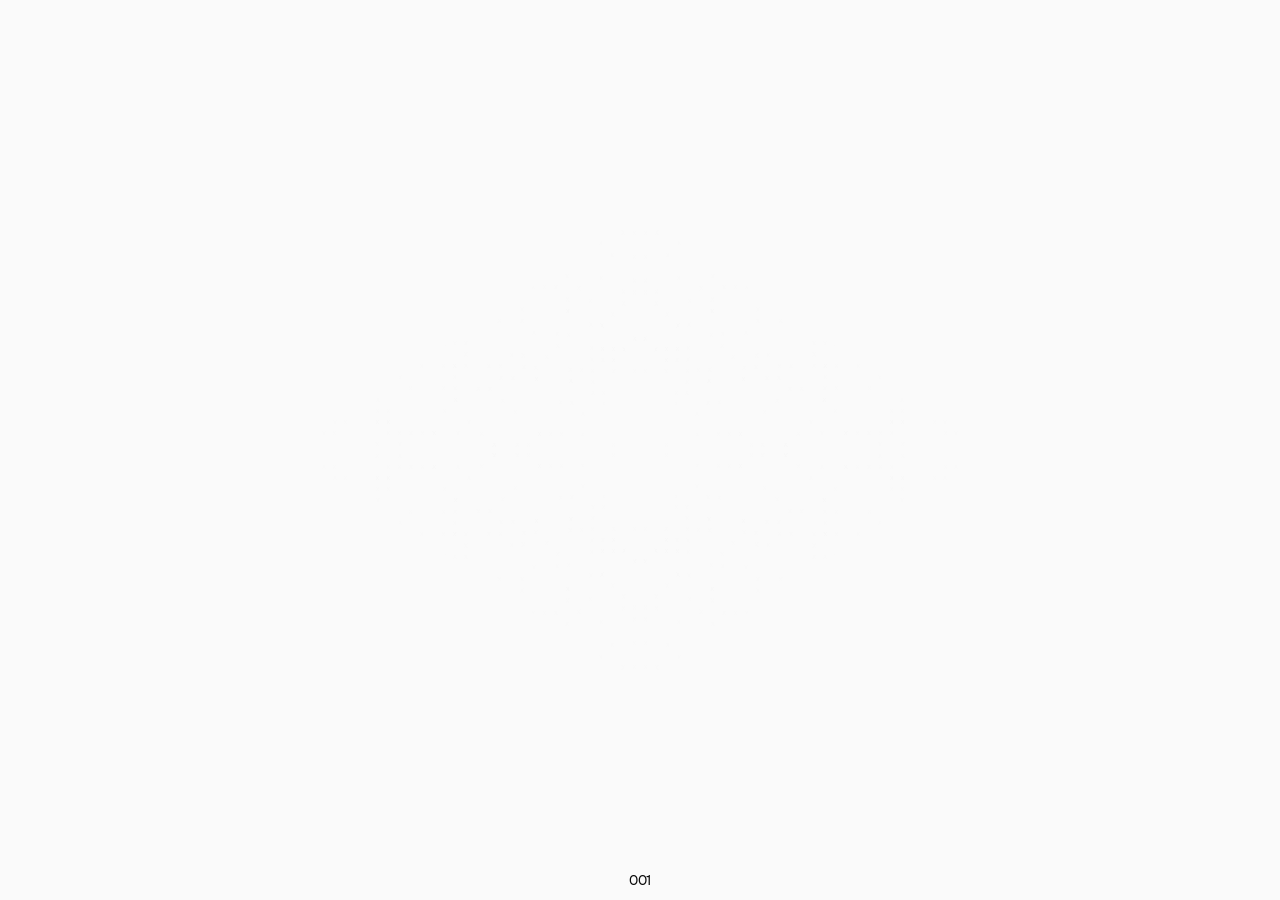
==== commit 90f9e537: "Simplify portfolio copy and switch to English" ====
--- a/index.html
+++ b/index.html
@@ -1,7 +1,7 @@
-<!DOCTYPE html><html lang="en"><head><meta charSet="utf-8"/><meta name="viewport" content="width=device-width, initial-scale=1"/><link rel="stylesheet" href="/_next/static/chunks/0-19fatuid-ob.css" data-precedence="next"/><link rel="preload" as="script" fetchPriority="low" href="/_next/static/chunks/3s6nzrbk-8mnv.js"/><script src="/_next/static/chunks/41shqbag6wu_r.js" async=""></script><script src="/_next/static/chunks/4561u0v7ysn3r.js" async=""></script><script src="/_next/static/chunks/08-9z823f5bm5.js" async=""></script><script src="/_next/static/chunks/turbopack-1t91iy69j1puh.js" async=""></script><script src="/_next/static/chunks/3zv-n38mv8i7d.js" async="" crossorigin=""></script><script src="/_next/static/chunks/1-o912xxpjquk.js" async="" crossorigin=""></script><script src="/_next/static/chunks/1fonorw11bp8s.js" async="" crossorigin=""></script><title>Viscose</title><meta name="description" content="A portfolio carousel rendered as a single WebGL shader. Cards ride a ring and stretch into threads as they pull apart."/><script src="/_next/static/chunks/0cz1d0mv5g_q7.js" noModule=""></script></head><body class="min-h-full flex flex-col"><div hidden=""><!--$--><!--/$--></div><div class="fixed inset-0 touch-none"></div><ul aria-label="Projects" style="font-family:&quot;Satoshi&quot;, ui-sans-serif, system-ui, sans-serif" class="pointer-events-none fixed right-[12vw] top-1/2 -translate-y-1/2 z-10 flex flex-col items-start text-right leading-[1.4] tracking-[0.01em] text-[#0a0a0a] opacity-0 max-sm:hidden"><li style="opacity:0.2">Chromed Velocity</li><li style="opacity:0.2">Veiled Luxury</li><li style="opacity:0.2">Star Alloy</li><li style="opacity:0.2">Prismatic Fold</li><li style="opacity:0.2">Molten Letterform</li><li style="opacity:0.2">Alpine Interface</li></ul><div aria-hidden="true" class="pointer-events-none fixed top-1/2 z-10 -translate-y-1/2 tracking-[-0.01em] text-[#0a0a0a]"><span class="absolute inset-0" style="will-change:filter"><span class="absolute inset-0 flex items-center" style="justify-content:flex-start"><span class="flex items-baseline whitespace-nowrap"><span></span><span></span></span></span><span class="absolute inset-0 flex items-center" style="justify-content:flex-start"><span class="flex items-baseline whitespace-nowrap"><span></span><span></span></span></span></span><span class="absolute inset-0 flex items-center" style="justify-content:flex-start"><span class="flex items-baseline whitespace-nowrap"><span></span><span></span></span></span></div><div aria-hidden="true" class="pointer-events-none fixed left-1/2 z-10 -translate-x-1/2 tracking-[-0.01em] text-[#0a0a0a]"></div><div aria-live="polite" class="sr-only"></div><svg aria-hidden="true" class="pointer-events-none absolute h-0 w-0" focusable="false"><defs><filter id="name-goo" x="-20%" y="-100%" width="140%" height="300%" color-interpolation-filters="sRGB"><feColorMatrix in="SourceGraphic" type="matrix" values="1 0 0 0 0
+<!DOCTYPE html><html lang="en"><head><meta charSet="utf-8"/><meta name="viewport" content="width=device-width, initial-scale=1"/><link rel="stylesheet" href="/_next/static/chunks/0-19fatuid-ob.css" data-precedence="next"/><link rel="preload" as="script" fetchPriority="low" href="/_next/static/chunks/3s6nzrbk-8mnv.js"/><script src="/_next/static/chunks/41shqbag6wu_r.js" async=""></script><script src="/_next/static/chunks/4561u0v7ysn3r.js" async=""></script><script src="/_next/static/chunks/08-9z823f5bm5.js" async=""></script><script src="/_next/static/chunks/turbopack-1t91iy69j1puh.js" async=""></script><script src="/_next/static/chunks/3zv-n38mv8i7d.js" async="" crossorigin=""></script><script src="/_next/static/chunks/1-o912xxpjquk.js" async="" crossorigin=""></script><script src="/_next/static/chunks/1fonorw11bp8s.js" async="" crossorigin=""></script><title>ICE WORKS — Selected Design</title><meta name="description" content="A portfolio carousel rendered as a single WebGL shader. Cards ride a ring and stretch into threads as they pull apart."/><script src="/_next/static/chunks/0cz1d0mv5g_q7.js" noModule=""></script></head><body class="min-h-full flex flex-col"><div hidden=""><!--$--><!--/$--></div><div class="fixed inset-0 touch-none"></div><ul aria-label="Projects" style="font-family:&quot;Satoshi&quot;, ui-sans-serif, system-ui, sans-serif" class="pointer-events-none fixed right-[12vw] top-1/2 -translate-y-1/2 z-10 flex flex-col items-start text-right leading-[1.4] tracking-[0.01em] text-[#0a0a0a] opacity-0 max-sm:hidden"><li style="opacity:0.2">Chromed Velocity</li><li style="opacity:0.2">Veiled Luxury</li><li style="opacity:0.2">Star Alloy</li><li style="opacity:0.2">Prismatic Fold</li><li style="opacity:0.2">Molten Letterform</li><li style="opacity:0.2">Alpine Interface</li></ul><div aria-hidden="true" class="pointer-events-none fixed top-1/2 z-10 -translate-y-1/2 tracking-[-0.01em] text-[#0a0a0a]"><span class="absolute inset-0" style="will-change:filter"><span class="absolute inset-0 flex items-center" style="justify-content:flex-start"><span class="flex items-baseline whitespace-nowrap"><span></span><span></span></span></span><span class="absolute inset-0 flex items-center" style="justify-content:flex-start"><span class="flex items-baseline whitespace-nowrap"><span></span><span></span></span></span></span><span class="absolute inset-0 flex items-center" style="justify-content:flex-start"><span class="flex items-baseline whitespace-nowrap"><span></span><span></span></span></span></div><div aria-hidden="true" class="pointer-events-none fixed left-1/2 z-10 -translate-x-1/2 tracking-[-0.01em] text-[#0a0a0a]"></div><div aria-live="polite" class="sr-only"></div><svg aria-hidden="true" class="pointer-events-none absolute h-0 w-0" focusable="false"><defs><filter id="name-goo" x="-20%" y="-100%" width="140%" height="300%" color-interpolation-filters="sRGB"><feColorMatrix in="SourceGraphic" type="matrix" values="1 0 0 0 0
 
                       0 1 0 0 0
 
                       0 0 1 0 0
 
-                      0 0 0 255 -140"></feColorMatrix></filter></defs></svg><!--$--><!--/$--><script src="/_next/static/chunks/3s6nzrbk-8mnv.js" id="_R_" async=""></script><script>(self.__next_f=self.__next_f||[]).push([0])</script><script>self.__next_f.push([1,"1:\"$Sreact.fragment\"\n2:I[39756,[\"/_next/static/chunks/3zv-n38mv8i7d.js\"],\"default\"]\n3:I[37457,[\"/_next/static/chunks/3zv-n38mv8i7d.js\"],\"default\"]\n4:I[50872,[\"/_next/static/chunks/3zv-n38mv8i7d.js\"],\"default\"]\n5:I[57056,[\"/_next/static/chunks/3zv-n38mv8i7d.js\",\"/_next/static/chunks/1-o912xxpjquk.js\",\"/_next/static/chunks/1fonorw11bp8s.js\"],\"default\"]\n6:I[97367,[\"/_next/static/chunks/3zv-n38mv8i7d.js\"],\"OutletBoundary\"]\n7:\"$Sreact.suspense\"\n9:I[97367,[\"/_next/static/chunks/3zv-n38mv8i7d.js\"],\"ViewportBoundary\"]\nb:I[97367,[\"/_next/static/chunks/3zv-n38mv8i7d.js\"],\"MetadataBoundary\"]\nd:I[68027,[\"/_next/static/chunks/3zv-n38mv8i7d.js\"],\"default\",1]\n:HL[\"/_next/static/chunks/0-19fatuid-ob.css\",\"style\"]\n0:{\"P\":null,\"c\":[\"\",\"\"],\"q\":\"\",\"i\":false,\"f\":[[[\"\",{\"children\":[\"__PAGE__\",{},\"$undefined\",\"$undefined\",4608]},\"$undefined\",\"$undefined\",4624],[[\"$\",\"$1\",\"c\",{\"children\":[[[\"$\",\"link\",\"0\",{\"rel\":\"stylesheet\",\"href\":\"/_next/static/chunks/0-19fatuid-ob.css\",\"precedence\":\"next\",\"crossOrigin\":\"$undefined\",\"nonce\":\"$undefined\"}],[\"$\",\"script\",\"script-0\",{\"src\":\"/_next/static/chunks/3zv-n38mv8i7d.js\",\"async\":true,\"nonce\":\"$undefined\"}]],[\"$\",\"html\",null,{\"lang\":\"en\",\"children\":[\"$\",\"body\",null,{\"className\":\"min-h-full flex flex-col\",\"children\":[[\"$\",\"$L2\",null,{\"parallelRouterKey\":\"children\",\"error\":\"$undefined\",\"errorStyles\":\"$undefined\",\"errorScripts\":\"$undefined\",\"template\":[\"$\",\"$L3\",null,{}],\"templateStyles\":\"$undefined\",\"templateScripts\":\"$undefined\",\"notFound\":[[[\"$\",\"title\",null,{\"children\":\"404: This page could not be found.\"}],[\"$\",\"div\",null,{\"style\":{\"fontFamily\":\"system-ui,\\\"Segoe UI\\\",Roboto,Helvetica,Arial,sans-serif,\\\"Apple Color Emoji\\\",\\\"Segoe UI Emoji\\\"\",\"height\":\"100vh\",\"textAlign\":\"center\",\"display\":\"flex\",\"flexDirection\":\"column\",\"alignItems\":\"center\",\"justifyContent\":\"center\"},\"children\":[\"$\",\"div\",null,{\"children\":[[\"$\",\"style\",null,{\"dangerouslySetInnerHTML\":{\"__html\":\"body{color:#000;background:#fff;margin:0}.next-error-h1{border-right:1px solid rgba(0,0,0,.3)}@media (prefers-color-scheme:dark){body{color:#fff;background:#000}.next-error-h1{border-right:1px solid rgba(255,255,255,.3)}}\"}}],[\"$\",\"h1\",null,{\"className\":\"next-error-h1\",\"style\":{\"display\":\"inline-block\",\"margin\":\"0 20px 0 0\",\"padding\":\"0 23px 0 0\",\"fontSize\":24,\"fontWeight\":500,\"verticalAlign\":\"top\",\"lineHeight\":\"49px\"},\"children\":404}],[\"$\",\"div\",null,{\"style\":{\"display\":\"inline-block\"},\"children\":[\"$\",\"h2\",null,{\"style\":{\"fontSize\":14,\"fontWeight\":400,\"lineHeight\":\"49px\",\"margin\":0},\"children\":\"This page could not be found.\"}]}]]}]}]],[]],\"forbidden\":\"$undefined\",\"unauthorized\":\"$undefined\"}],[\"$\",\"$L4\",null,{}]]}]}]]}],{\"children\":[[\"$\",\"$1\",\"c\",{\"children\":[[\"$\",\"$L5\",null,{}],[[\"$\",\"script\",\"script-0\",{\"src\":\"/_next/static/chunks/1-o912xxpjquk.js\",\"async\":true,\"nonce\":\"$undefined\"}],[\"$\",\"script\",\"script-1\",{\"src\":\"/_next/static/chunks/1fonorw11bp8s.js\",\"async\":true,\"nonce\":\"$undefined\"}]],[\"$\",\"$L6\",null,{\"children\":[\"$\",\"$7\",null,{\"name\":\"Next.MetadataOutlet\",\"children\":\"$@8\"}]}]]}],{},null,false,null]},null,false,null],[\"$\",\"$1\",\"h\",{\"children\":[null,[\"$\",\"$L9\",null,{\"children\":\"$La\"}],[\"$\",\"div\",null,{\"hidden\":true,\"children\":[\"$\",\"$Lb\",null,{\"children\":[\"$\",\"$7\",null,{\"name\":\"Next.Metadata\",\"children\":\"$Lc\"}]}]}],null]}],false]],\"m\":\"$undefined\",\"G\":[\"$d\",[[\"$\",\"link\",\"0\",{\"rel\":\"stylesheet\",\"href\":\"/_next/static/chunks/0-19fatuid-ob.css\",\"precedence\":\"next\",\"crossOrigin\":\"$undefined\",\"nonce\":\"$undefined\"}]]],\"S\":true,\"h\":null,\"r\":\"$undefined\",\"s\":\"$undefined\",\"a\":\"$undefined\",\"l\":\"$undefined\",\"p\":\"$undefined\",\"d\":\"$undefined\",\"b\":\"JfWT7vHgPeO3cEBTQkP5v\"}\na:[[\"$\",\"meta\",\"0\",{\"charSet\":\"utf-8\"}],[\"$\",\"meta\",\"1\",{\"name\":\"viewport\",\"content\":\"width=device-width, initial-scale=1\"}]]\n8:null\nc:[[\"$\",\"title\",\"0\",{\"children\":\"Viscose\"}],[\"$\",\"meta\",\"1\",{\"name\":\"description\",\"content\":\"A portfolio carousel rendered as a single WebGL shader. Cards ride a ring and stretch into threads as they pull apart.\"}]]\n"])</script></body></html>+                      0 0 0 255 -140"></feColorMatrix></filter></defs></svg><!--$--><!--/$--><script src="/_next/static/chunks/3s6nzrbk-8mnv.js" id="_R_" async=""></script><script>(self.__next_f=self.__next_f||[]).push([0])</script><script>self.__next_f.push([1,"1:\"$Sreact.fragment\"\n2:I[39756,[\"/_next/static/chunks/3zv-n38mv8i7d.js\"],\"default\"]\n3:I[37457,[\"/_next/static/chunks/3zv-n38mv8i7d.js\"],\"default\"]\n4:I[50872,[\"/_next/static/chunks/3zv-n38mv8i7d.js\"],\"default\"]\n5:I[57056,[\"/_next/static/chunks/3zv-n38mv8i7d.js\",\"/_next/static/chunks/1-o912xxpjquk.js\",\"/_next/static/chunks/1fonorw11bp8s.js\"],\"default\"]\n6:I[97367,[\"/_next/static/chunks/3zv-n38mv8i7d.js\"],\"OutletBoundary\"]\n7:\"$Sreact.suspense\"\n9:I[97367,[\"/_next/static/chunks/3zv-n38mv8i7d.js\"],\"ViewportBoundary\"]\nb:I[97367,[\"/_next/static/chunks/3zv-n38mv8i7d.js\"],\"MetadataBoundary\"]\nd:I[68027,[\"/_next/static/chunks/3zv-n38mv8i7d.js\"],\"default\",1]\n:HL[\"/_next/static/chunks/0-19fatuid-ob.css\",\"style\"]\n0:{\"P\":null,\"c\":[\"\",\"\"],\"q\":\"\",\"i\":false,\"f\":[[[\"\",{\"children\":[\"__PAGE__\",{},\"$undefined\",\"$undefined\",4608]},\"$undefined\",\"$undefined\",4624],[[\"$\",\"$1\",\"c\",{\"children\":[[[\"$\",\"link\",\"0\",{\"rel\":\"stylesheet\",\"href\":\"/_next/static/chunks/0-19fatuid-ob.css\",\"precedence\":\"next\",\"crossOrigin\":\"$undefined\",\"nonce\":\"$undefined\"}],[\"$\",\"script\",\"script-0\",{\"src\":\"/_next/static/chunks/3zv-n38mv8i7d.js\",\"async\":true,\"nonce\":\"$undefined\"}]],[\"$\",\"html\",null,{\"lang\":\"en\",\"children\":[\"$\",\"body\",null,{\"className\":\"min-h-full flex flex-col\",\"children\":[[\"$\",\"$L2\",null,{\"parallelRouterKey\":\"children\",\"error\":\"$undefined\",\"errorStyles\":\"$undefined\",\"errorScripts\":\"$undefined\",\"template\":[\"$\",\"$L3\",null,{}],\"templateStyles\":\"$undefined\",\"templateScripts\":\"$undefined\",\"notFound\":[[[\"$\",\"title\",null,{\"children\":\"404: This page could not be found.\"}],[\"$\",\"div\",null,{\"style\":{\"fontFamily\":\"system-ui,\\\"Segoe UI\\\",Roboto,Helvetica,Arial,sans-serif,\\\"Apple Color Emoji\\\",\\\"Segoe UI Emoji\\\"\",\"height\":\"100vh\",\"textAlign\":\"center\",\"display\":\"flex\",\"flexDirection\":\"column\",\"alignItems\":\"center\",\"justifyContent\":\"center\"},\"children\":[\"$\",\"div\",null,{\"children\":[[\"$\",\"style\",null,{\"dangerouslySetInnerHTML\":{\"__html\":\"body{color:#000;background:#fff;margin:0}.next-error-h1{border-right:1px solid rgba(0,0,0,.3)}@media (prefers-color-scheme:dark){body{color:#fff;background:#000}.next-error-h1{border-right:1px solid rgba(255,255,255,.3)}}\"}}],[\"$\",\"h1\",null,{\"className\":\"next-error-h1\",\"style\":{\"display\":\"inline-block\",\"margin\":\"0 20px 0 0\",\"padding\":\"0 23px 0 0\",\"fontSize\":24,\"fontWeight\":500,\"verticalAlign\":\"top\",\"lineHeight\":\"49px\"},\"children\":404}],[\"$\",\"div\",null,{\"style\":{\"display\":\"inline-block\"},\"children\":[\"$\",\"h2\",null,{\"style\":{\"fontSize\":14,\"fontWeight\":400,\"lineHeight\":\"49px\",\"margin\":0},\"children\":\"This page could not be found.\"}]}]]}]}]],[]],\"forbidden\":\"$undefined\",\"unauthorized\":\"$undefined\"}],[\"$\",\"$L4\",null,{}]]}]}]]}],{\"children\":[[\"$\",\"$1\",\"c\",{\"children\":[[\"$\",\"$L5\",null,{}],[[\"$\",\"script\",\"script-0\",{\"src\":\"/_next/static/chunks/1-o912xxpjquk.js\",\"async\":true,\"nonce\":\"$undefined\"}],[\"$\",\"script\",\"script-1\",{\"src\":\"/_next/static/chunks/1fonorw11bp8s.js\",\"async\":true,\"nonce\":\"$undefined\"}]],[\"$\",\"$L6\",null,{\"children\":[\"$\",\"$7\",null,{\"name\":\"Next.MetadataOutlet\",\"children\":\"$@8\"}]}]]}],{},null,false,null]},null,false,null],[\"$\",\"$1\",\"h\",{\"children\":[null,[\"$\",\"$L9\",null,{\"children\":\"$La\"}],[\"$\",\"div\",null,{\"hidden\":true,\"children\":[\"$\",\"$Lb\",null,{\"children\":[\"$\",\"$7\",null,{\"name\":\"Next.Metadata\",\"children\":\"$Lc\"}]}]}],null]}],false]],\"m\":\"$undefined\",\"G\":[\"$d\",[[\"$\",\"link\",\"0\",{\"rel\":\"stylesheet\",\"href\":\"/_next/static/chunks/0-19fatuid-ob.css\",\"precedence\":\"next\",\"crossOrigin\":\"$undefined\",\"nonce\":\"$undefined\"}]]],\"S\":true,\"h\":null,\"r\":\"$undefined\",\"s\":\"$undefined\",\"a\":\"$undefined\",\"l\":\"$undefined\",\"p\":\"$undefined\",\"d\":\"$undefined\",\"b\":\"VEX4OWOe-fa8DPdcfLrko\"}\na:[[\"$\",\"meta\",\"0\",{\"charSet\":\"utf-8\"}],[\"$\",\"meta\",\"1\",{\"name\":\"viewport\",\"content\":\"width=device-width, initial-scale=1\"}]]\n8:null\nc:[[\"$\",\"title\",\"0\",{\"children\":\"ICE WORKS — Selected Design\"}],[\"$\",\"meta\",\"1\",{\"name\":\"description\",\"content\":\"A portfolio carousel rendered as a single WebGL shader. Cards ride a ring and stretch into threads as they pull apart.\"}]]\n"])</script></body></html>
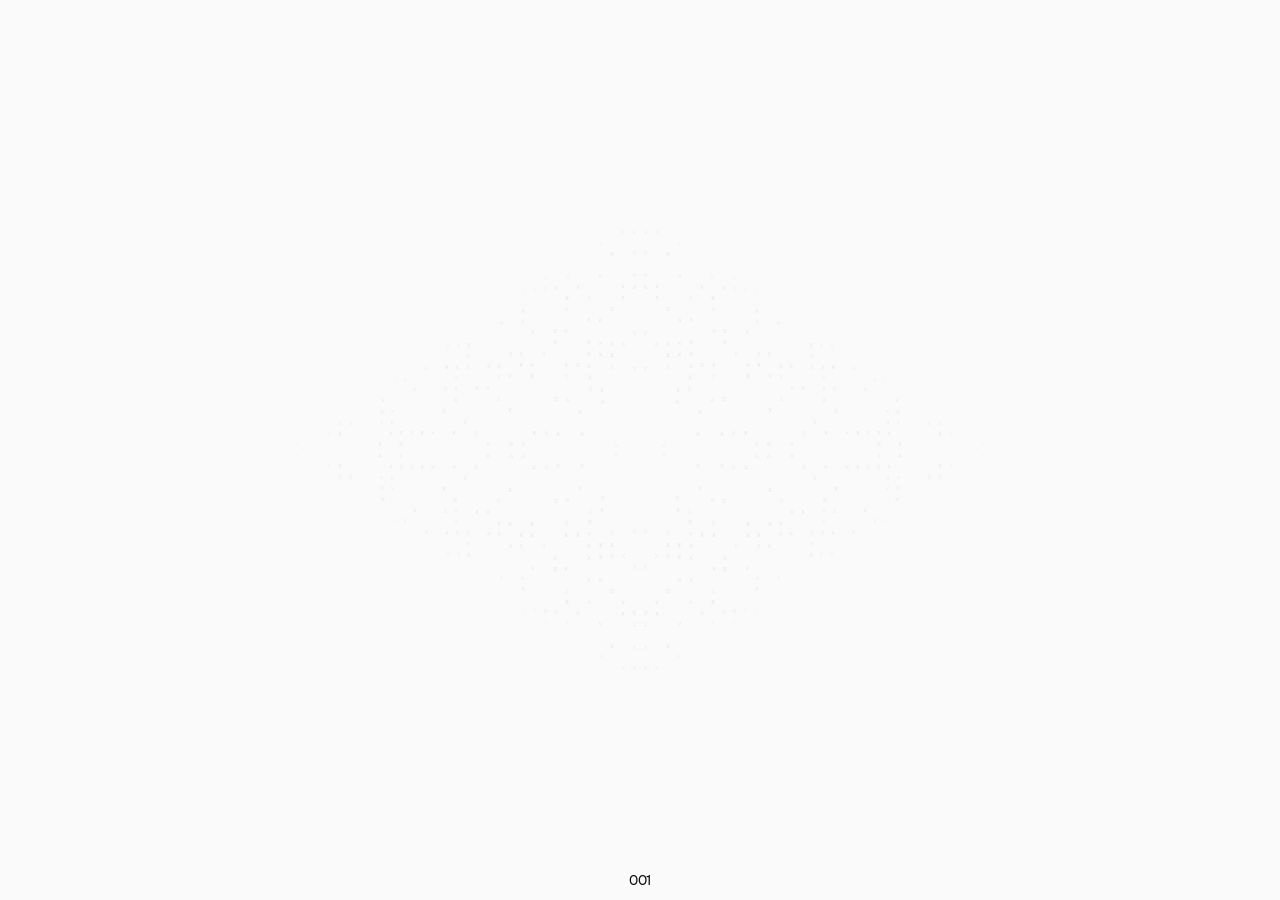
==== commit d4acd4ef: "Refine system typography, editorial spacing and mobile navigation" ====
--- a/index.html
+++ b/index.html
@@ -4,4 +4,4 @@
 
                       0 0 1 0 0
 
-                      0 0 0 255 -140"></feColorMatrix></filter></defs></svg><!--$--><!--/$--><script src="/_next/static/chunks/3s6nzrbk-8mnv.js" id="_R_" async=""></script><script>(self.__next_f=self.__next_f||[]).push([0])</script><script>self.__next_f.push([1,"1:\"$Sreact.fragment\"\n2:I[39756,[\"/_next/static/chunks/3zv-n38mv8i7d.js\"],\"default\"]\n3:I[37457,[\"/_next/static/chunks/3zv-n38mv8i7d.js\"],\"default\"]\n4:I[50872,[\"/_next/static/chunks/3zv-n38mv8i7d.js\"],\"default\"]\n5:I[57056,[\"/_next/static/chunks/3zv-n38mv8i7d.js\",\"/_next/static/chunks/1-o912xxpjquk.js\",\"/_next/static/chunks/1fonorw11bp8s.js\"],\"default\"]\n6:I[97367,[\"/_next/static/chunks/3zv-n38mv8i7d.js\"],\"OutletBoundary\"]\n7:\"$Sreact.suspense\"\n9:I[97367,[\"/_next/static/chunks/3zv-n38mv8i7d.js\"],\"ViewportBoundary\"]\nb:I[97367,[\"/_next/static/chunks/3zv-n38mv8i7d.js\"],\"MetadataBoundary\"]\nd:I[68027,[\"/_next/static/chunks/3zv-n38mv8i7d.js\"],\"default\",1]\n:HL[\"/_next/static/chunks/0-19fatuid-ob.css\",\"style\"]\n0:{\"P\":null,\"c\":[\"\",\"\"],\"q\":\"\",\"i\":false,\"f\":[[[\"\",{\"children\":[\"__PAGE__\",{},\"$undefined\",\"$undefined\",4608]},\"$undefined\",\"$undefined\",4624],[[\"$\",\"$1\",\"c\",{\"children\":[[[\"$\",\"link\",\"0\",{\"rel\":\"stylesheet\",\"href\":\"/_next/static/chunks/0-19fatuid-ob.css\",\"precedence\":\"next\",\"crossOrigin\":\"$undefined\",\"nonce\":\"$undefined\"}],[\"$\",\"script\",\"script-0\",{\"src\":\"/_next/static/chunks/3zv-n38mv8i7d.js\",\"async\":true,\"nonce\":\"$undefined\"}]],[\"$\",\"html\",null,{\"lang\":\"en\",\"children\":[\"$\",\"body\",null,{\"className\":\"min-h-full flex flex-col\",\"children\":[[\"$\",\"$L2\",null,{\"parallelRouterKey\":\"children\",\"error\":\"$undefined\",\"errorStyles\":\"$undefined\",\"errorScripts\":\"$undefined\",\"template\":[\"$\",\"$L3\",null,{}],\"templateStyles\":\"$undefined\",\"templateScripts\":\"$undefined\",\"notFound\":[[[\"$\",\"title\",null,{\"children\":\"404: This page could not be found.\"}],[\"$\",\"div\",null,{\"style\":{\"fontFamily\":\"system-ui,\\\"Segoe UI\\\",Roboto,Helvetica,Arial,sans-serif,\\\"Apple Color Emoji\\\",\\\"Segoe UI Emoji\\\"\",\"height\":\"100vh\",\"textAlign\":\"center\",\"display\":\"flex\",\"flexDirection\":\"column\",\"alignItems\":\"center\",\"justifyContent\":\"center\"},\"children\":[\"$\",\"div\",null,{\"children\":[[\"$\",\"style\",null,{\"dangerouslySetInnerHTML\":{\"__html\":\"body{color:#000;background:#fff;margin:0}.next-error-h1{border-right:1px solid rgba(0,0,0,.3)}@media (prefers-color-scheme:dark){body{color:#fff;background:#000}.next-error-h1{border-right:1px solid rgba(255,255,255,.3)}}\"}}],[\"$\",\"h1\",null,{\"className\":\"next-error-h1\",\"style\":{\"display\":\"inline-block\",\"margin\":\"0 20px 0 0\",\"padding\":\"0 23px 0 0\",\"fontSize\":24,\"fontWeight\":500,\"verticalAlign\":\"top\",\"lineHeight\":\"49px\"},\"children\":404}],[\"$\",\"div\",null,{\"style\":{\"display\":\"inline-block\"},\"children\":[\"$\",\"h2\",null,{\"style\":{\"fontSize\":14,\"fontWeight\":400,\"lineHeight\":\"49px\",\"margin\":0},\"children\":\"This page could not be found.\"}]}]]}]}]],[]],\"forbidden\":\"$undefined\",\"unauthorized\":\"$undefined\"}],[\"$\",\"$L4\",null,{}]]}]}]]}],{\"children\":[[\"$\",\"$1\",\"c\",{\"children\":[[\"$\",\"$L5\",null,{}],[[\"$\",\"script\",\"script-0\",{\"src\":\"/_next/static/chunks/1-o912xxpjquk.js\",\"async\":true,\"nonce\":\"$undefined\"}],[\"$\",\"script\",\"script-1\",{\"src\":\"/_next/static/chunks/1fonorw11bp8s.js\",\"async\":true,\"nonce\":\"$undefined\"}]],[\"$\",\"$L6\",null,{\"children\":[\"$\",\"$7\",null,{\"name\":\"Next.MetadataOutlet\",\"children\":\"$@8\"}]}]]}],{},null,false,null]},null,false,null],[\"$\",\"$1\",\"h\",{\"children\":[null,[\"$\",\"$L9\",null,{\"children\":\"$La\"}],[\"$\",\"div\",null,{\"hidden\":true,\"children\":[\"$\",\"$Lb\",null,{\"children\":[\"$\",\"$7\",null,{\"name\":\"Next.Metadata\",\"children\":\"$Lc\"}]}]}],null]}],false]],\"m\":\"$undefined\",\"G\":[\"$d\",[[\"$\",\"link\",\"0\",{\"rel\":\"stylesheet\",\"href\":\"/_next/static/chunks/0-19fatuid-ob.css\",\"precedence\":\"next\",\"crossOrigin\":\"$undefined\",\"nonce\":\"$undefined\"}]]],\"S\":true,\"h\":null,\"r\":\"$undefined\",\"s\":\"$undefined\",\"a\":\"$undefined\",\"l\":\"$undefined\",\"p\":\"$undefined\",\"d\":\"$undefined\",\"b\":\"VEX4OWOe-fa8DPdcfLrko\"}\na:[[\"$\",\"meta\",\"0\",{\"charSet\":\"utf-8\"}],[\"$\",\"meta\",\"1\",{\"name\":\"viewport\",\"content\":\"width=device-width, initial-scale=1\"}]]\n8:null\nc:[[\"$\",\"title\",\"0\",{\"children\":\"ICE WORKS — Selected Design\"}],[\"$\",\"meta\",\"1\",{\"name\":\"description\",\"content\":\"A portfolio carousel rendered as a single WebGL shader. Cards ride a ring and stretch into threads as they pull apart.\"}]]\n"])</script></body></html>+                      0 0 0 255 -140"></feColorMatrix></filter></defs></svg><!--$--><!--/$--><script src="/_next/static/chunks/3s6nzrbk-8mnv.js" id="_R_" async=""></script><script>(self.__next_f=self.__next_f||[]).push([0])</script><script>self.__next_f.push([1,"1:\"$Sreact.fragment\"\n2:I[39756,[\"/_next/static/chunks/3zv-n38mv8i7d.js\"],\"default\"]\n3:I[37457,[\"/_next/static/chunks/3zv-n38mv8i7d.js\"],\"default\"]\n4:I[50872,[\"/_next/static/chunks/3zv-n38mv8i7d.js\"],\"default\"]\n5:I[57056,[\"/_next/static/chunks/3zv-n38mv8i7d.js\",\"/_next/static/chunks/1-o912xxpjquk.js\",\"/_next/static/chunks/1fonorw11bp8s.js\"],\"default\"]\n6:I[97367,[\"/_next/static/chunks/3zv-n38mv8i7d.js\"],\"OutletBoundary\"]\n7:\"$Sreact.suspense\"\n9:I[97367,[\"/_next/static/chunks/3zv-n38mv8i7d.js\"],\"ViewportBoundary\"]\nb:I[97367,[\"/_next/static/chunks/3zv-n38mv8i7d.js\"],\"MetadataBoundary\"]\nd:I[68027,[\"/_next/static/chunks/3zv-n38mv8i7d.js\"],\"default\",1]\n:HL[\"/_next/static/chunks/0-19fatuid-ob.css\",\"style\"]\n0:{\"P\":null,\"c\":[\"\",\"\"],\"q\":\"\",\"i\":false,\"f\":[[[\"\",{\"children\":[\"__PAGE__\",{},\"$undefined\",\"$undefined\",4608]},\"$undefined\",\"$undefined\",4624],[[\"$\",\"$1\",\"c\",{\"children\":[[[\"$\",\"link\",\"0\",{\"rel\":\"stylesheet\",\"href\":\"/_next/static/chunks/0-19fatuid-ob.css\",\"precedence\":\"next\",\"crossOrigin\":\"$undefined\",\"nonce\":\"$undefined\"}],[\"$\",\"script\",\"script-0\",{\"src\":\"/_next/static/chunks/3zv-n38mv8i7d.js\",\"async\":true,\"nonce\":\"$undefined\"}]],[\"$\",\"html\",null,{\"lang\":\"en\",\"children\":[\"$\",\"body\",null,{\"className\":\"min-h-full flex flex-col\",\"children\":[[\"$\",\"$L2\",null,{\"parallelRouterKey\":\"children\",\"error\":\"$undefined\",\"errorStyles\":\"$undefined\",\"errorScripts\":\"$undefined\",\"template\":[\"$\",\"$L3\",null,{}],\"templateStyles\":\"$undefined\",\"templateScripts\":\"$undefined\",\"notFound\":[[[\"$\",\"title\",null,{\"children\":\"404: This page could not be found.\"}],[\"$\",\"div\",null,{\"style\":{\"fontFamily\":\"system-ui,\\\"Segoe UI\\\",Roboto,Helvetica,Arial,sans-serif,\\\"Apple Color Emoji\\\",\\\"Segoe UI Emoji\\\"\",\"height\":\"100vh\",\"textAlign\":\"center\",\"display\":\"flex\",\"flexDirection\":\"column\",\"alignItems\":\"center\",\"justifyContent\":\"center\"},\"children\":[\"$\",\"div\",null,{\"children\":[[\"$\",\"style\",null,{\"dangerouslySetInnerHTML\":{\"__html\":\"body{color:#000;background:#fff;margin:0}.next-error-h1{border-right:1px solid rgba(0,0,0,.3)}@media (prefers-color-scheme:dark){body{color:#fff;background:#000}.next-error-h1{border-right:1px solid rgba(255,255,255,.3)}}\"}}],[\"$\",\"h1\",null,{\"className\":\"next-error-h1\",\"style\":{\"display\":\"inline-block\",\"margin\":\"0 20px 0 0\",\"padding\":\"0 23px 0 0\",\"fontSize\":24,\"fontWeight\":500,\"verticalAlign\":\"top\",\"lineHeight\":\"49px\"},\"children\":404}],[\"$\",\"div\",null,{\"style\":{\"display\":\"inline-block\"},\"children\":[\"$\",\"h2\",null,{\"style\":{\"fontSize\":14,\"fontWeight\":400,\"lineHeight\":\"49px\",\"margin\":0},\"children\":\"This page could not be found.\"}]}]]}]}]],[]],\"forbidden\":\"$undefined\",\"unauthorized\":\"$undefined\"}],[\"$\",\"$L4\",null,{}]]}]}]]}],{\"children\":[[\"$\",\"$1\",\"c\",{\"children\":[[\"$\",\"$L5\",null,{}],[[\"$\",\"script\",\"script-0\",{\"src\":\"/_next/static/chunks/1-o912xxpjquk.js\",\"async\":true,\"nonce\":\"$undefined\"}],[\"$\",\"script\",\"script-1\",{\"src\":\"/_next/static/chunks/1fonorw11bp8s.js\",\"async\":true,\"nonce\":\"$undefined\"}]],[\"$\",\"$L6\",null,{\"children\":[\"$\",\"$7\",null,{\"name\":\"Next.MetadataOutlet\",\"children\":\"$@8\"}]}]]}],{},null,false,null]},null,false,null],[\"$\",\"$1\",\"h\",{\"children\":[null,[\"$\",\"$L9\",null,{\"children\":\"$La\"}],[\"$\",\"div\",null,{\"hidden\":true,\"children\":[\"$\",\"$Lb\",null,{\"children\":[\"$\",\"$7\",null,{\"name\":\"Next.Metadata\",\"children\":\"$Lc\"}]}]}],null]}],false]],\"m\":\"$undefined\",\"G\":[\"$d\",[[\"$\",\"link\",\"0\",{\"rel\":\"stylesheet\",\"href\":\"/_next/static/chunks/0-19fatuid-ob.css\",\"precedence\":\"next\",\"crossOrigin\":\"$undefined\",\"nonce\":\"$undefined\"}]]],\"S\":true,\"h\":null,\"r\":\"$undefined\",\"s\":\"$undefined\",\"a\":\"$undefined\",\"l\":\"$undefined\",\"p\":\"$undefined\",\"d\":\"$undefined\",\"b\":\"-WLeca4GC3oXoqRU5H6i6\"}\na:[[\"$\",\"meta\",\"0\",{\"charSet\":\"utf-8\"}],[\"$\",\"meta\",\"1\",{\"name\":\"viewport\",\"content\":\"width=device-width, initial-scale=1\"}]]\n8:null\nc:[[\"$\",\"title\",\"0\",{\"children\":\"ICE WORKS — Selected Design\"}],[\"$\",\"meta\",\"1\",{\"name\":\"description\",\"content\":\"A portfolio carousel rendered as a single WebGL shader. Cards ride a ring and stretch into threads as they pull apart.\"}]]\n"])</script></body></html>
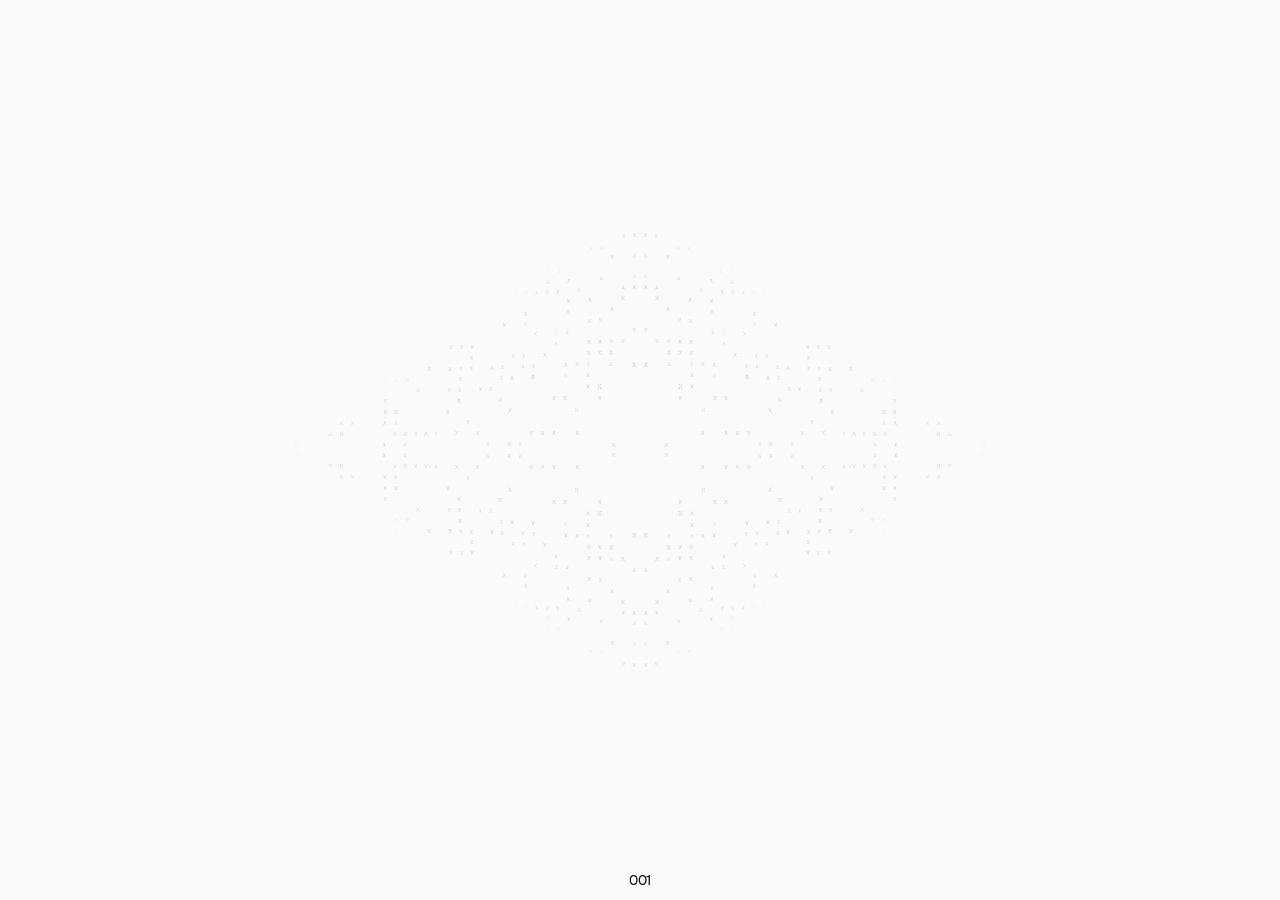
==== commit cca5a41a: "Restore concise Chinese copy and localized typography" ====
--- a/index.html
+++ b/index.html
@@ -1,7 +1,7 @@
-<!DOCTYPE html><html lang="en"><head><meta charSet="utf-8"/><meta name="viewport" content="width=device-width, initial-scale=1"/><link rel="stylesheet" href="/_next/static/chunks/0-19fatuid-ob.css" data-precedence="next"/><link rel="preload" as="script" fetchPriority="low" href="/_next/static/chunks/3s6nzrbk-8mnv.js"/><script src="/_next/static/chunks/41shqbag6wu_r.js" async=""></script><script src="/_next/static/chunks/4561u0v7ysn3r.js" async=""></script><script src="/_next/static/chunks/08-9z823f5bm5.js" async=""></script><script src="/_next/static/chunks/turbopack-1t91iy69j1puh.js" async=""></script><script src="/_next/static/chunks/3zv-n38mv8i7d.js" async="" crossorigin=""></script><script src="/_next/static/chunks/1-o912xxpjquk.js" async="" crossorigin=""></script><script src="/_next/static/chunks/1fonorw11bp8s.js" async="" crossorigin=""></script><title>ICE WORKS — Selected Design</title><meta name="description" content="A portfolio carousel rendered as a single WebGL shader. Cards ride a ring and stretch into threads as they pull apart."/><script src="/_next/static/chunks/0cz1d0mv5g_q7.js" noModule=""></script></head><body class="min-h-full flex flex-col"><div hidden=""><!--$--><!--/$--></div><div class="fixed inset-0 touch-none"></div><ul aria-label="Projects" style="font-family:&quot;Satoshi&quot;, ui-sans-serif, system-ui, sans-serif" class="pointer-events-none fixed right-[12vw] top-1/2 -translate-y-1/2 z-10 flex flex-col items-start text-right leading-[1.4] tracking-[0.01em] text-[#0a0a0a] opacity-0 max-sm:hidden"><li style="opacity:0.2">Chromed Velocity</li><li style="opacity:0.2">Veiled Luxury</li><li style="opacity:0.2">Star Alloy</li><li style="opacity:0.2">Prismatic Fold</li><li style="opacity:0.2">Molten Letterform</li><li style="opacity:0.2">Alpine Interface</li></ul><div aria-hidden="true" class="pointer-events-none fixed top-1/2 z-10 -translate-y-1/2 tracking-[-0.01em] text-[#0a0a0a]"><span class="absolute inset-0" style="will-change:filter"><span class="absolute inset-0 flex items-center" style="justify-content:flex-start"><span class="flex items-baseline whitespace-nowrap"><span></span><span></span></span></span><span class="absolute inset-0 flex items-center" style="justify-content:flex-start"><span class="flex items-baseline whitespace-nowrap"><span></span><span></span></span></span></span><span class="absolute inset-0 flex items-center" style="justify-content:flex-start"><span class="flex items-baseline whitespace-nowrap"><span></span><span></span></span></span></div><div aria-hidden="true" class="pointer-events-none fixed left-1/2 z-10 -translate-x-1/2 tracking-[-0.01em] text-[#0a0a0a]"></div><div aria-live="polite" class="sr-only"></div><svg aria-hidden="true" class="pointer-events-none absolute h-0 w-0" focusable="false"><defs><filter id="name-goo" x="-20%" y="-100%" width="140%" height="300%" color-interpolation-filters="sRGB"><feColorMatrix in="SourceGraphic" type="matrix" values="1 0 0 0 0
+<!DOCTYPE html><html lang="zh-CN"><head><meta charSet="utf-8"/><meta name="viewport" content="width=device-width, initial-scale=1"/><link rel="stylesheet" href="/_next/static/chunks/245rcj0qquzaq.css" data-precedence="next"/><link rel="preload" as="script" fetchPriority="low" href="/_next/static/chunks/3s6nzrbk-8mnv.js"/><script src="/_next/static/chunks/41shqbag6wu_r.js" async=""></script><script src="/_next/static/chunks/4561u0v7ysn3r.js" async=""></script><script src="/_next/static/chunks/08-9z823f5bm5.js" async=""></script><script src="/_next/static/chunks/turbopack-1t91iy69j1puh.js" async=""></script><script src="/_next/static/chunks/3zv-n38mv8i7d.js" async="" crossorigin=""></script><script src="/_next/static/chunks/1-o912xxpjquk.js" async="" crossorigin=""></script><script src="/_next/static/chunks/1fonorw11bp8s.js" async="" crossorigin=""></script><title>ICE WORKS — Selected Design</title><meta name="description" content="A portfolio carousel rendered as a single WebGL shader. Cards ride a ring and stretch into threads as they pull apart."/><script src="/_next/static/chunks/0cz1d0mv5g_q7.js" noModule=""></script></head><body class="min-h-full flex flex-col"><div hidden=""><!--$--><!--/$--></div><div class="fixed inset-0 touch-none"></div><ul aria-label="Projects" style="font-family:&quot;Satoshi&quot;, ui-sans-serif, system-ui, sans-serif" class="pointer-events-none fixed right-[12vw] top-1/2 -translate-y-1/2 z-10 flex flex-col items-start text-right leading-[1.4] tracking-[0.01em] text-[#0a0a0a] opacity-0 max-sm:hidden"><li style="opacity:0.2">Chromed Velocity</li><li style="opacity:0.2">Veiled Luxury</li><li style="opacity:0.2">Star Alloy</li><li style="opacity:0.2">Prismatic Fold</li><li style="opacity:0.2">Molten Letterform</li><li style="opacity:0.2">Alpine Interface</li></ul><div aria-hidden="true" class="pointer-events-none fixed top-1/2 z-10 -translate-y-1/2 tracking-[-0.01em] text-[#0a0a0a]"><span class="absolute inset-0" style="will-change:filter"><span class="absolute inset-0 flex items-center" style="justify-content:flex-start"><span class="flex items-baseline whitespace-nowrap"><span></span><span></span></span></span><span class="absolute inset-0 flex items-center" style="justify-content:flex-start"><span class="flex items-baseline whitespace-nowrap"><span></span><span></span></span></span></span><span class="absolute inset-0 flex items-center" style="justify-content:flex-start"><span class="flex items-baseline whitespace-nowrap"><span></span><span></span></span></span></div><div aria-hidden="true" class="pointer-events-none fixed left-1/2 z-10 -translate-x-1/2 tracking-[-0.01em] text-[#0a0a0a]"></div><div aria-live="polite" class="sr-only"></div><svg aria-hidden="true" class="pointer-events-none absolute h-0 w-0" focusable="false"><defs><filter id="name-goo" x="-20%" y="-100%" width="140%" height="300%" color-interpolation-filters="sRGB"><feColorMatrix in="SourceGraphic" type="matrix" values="1 0 0 0 0
 
                       0 1 0 0 0
 
                       0 0 1 0 0
 
-                      0 0 0 255 -140"></feColorMatrix></filter></defs></svg><!--$--><!--/$--><script src="/_next/static/chunks/3s6nzrbk-8mnv.js" id="_R_" async=""></script><script>(self.__next_f=self.__next_f||[]).push([0])</script><script>self.__next_f.push([1,"1:\"$Sreact.fragment\"\n2:I[39756,[\"/_next/static/chunks/3zv-n38mv8i7d.js\"],\"default\"]\n3:I[37457,[\"/_next/static/chunks/3zv-n38mv8i7d.js\"],\"default\"]\n4:I[50872,[\"/_next/static/chunks/3zv-n38mv8i7d.js\"],\"default\"]\n5:I[57056,[\"/_next/static/chunks/3zv-n38mv8i7d.js\",\"/_next/static/chunks/1-o912xxpjquk.js\",\"/_next/static/chunks/1fonorw11bp8s.js\"],\"default\"]\n6:I[97367,[\"/_next/static/chunks/3zv-n38mv8i7d.js\"],\"OutletBoundary\"]\n7:\"$Sreact.suspense\"\n9:I[97367,[\"/_next/static/chunks/3zv-n38mv8i7d.js\"],\"ViewportBoundary\"]\nb:I[97367,[\"/_next/static/chunks/3zv-n38mv8i7d.js\"],\"MetadataBoundary\"]\nd:I[68027,[\"/_next/static/chunks/3zv-n38mv8i7d.js\"],\"default\",1]\n:HL[\"/_next/static/chunks/0-19fatuid-ob.css\",\"style\"]\n0:{\"P\":null,\"c\":[\"\",\"\"],\"q\":\"\",\"i\":false,\"f\":[[[\"\",{\"children\":[\"__PAGE__\",{},\"$undefined\",\"$undefined\",4608]},\"$undefined\",\"$undefined\",4624],[[\"$\",\"$1\",\"c\",{\"children\":[[[\"$\",\"link\",\"0\",{\"rel\":\"stylesheet\",\"href\":\"/_next/static/chunks/0-19fatuid-ob.css\",\"precedence\":\"next\",\"crossOrigin\":\"$undefined\",\"nonce\":\"$undefined\"}],[\"$\",\"script\",\"script-0\",{\"src\":\"/_next/static/chunks/3zv-n38mv8i7d.js\",\"async\":true,\"nonce\":\"$undefined\"}]],[\"$\",\"html\",null,{\"lang\":\"en\",\"children\":[\"$\",\"body\",null,{\"className\":\"min-h-full flex flex-col\",\"children\":[[\"$\",\"$L2\",null,{\"parallelRouterKey\":\"children\",\"error\":\"$undefined\",\"errorStyles\":\"$undefined\",\"errorScripts\":\"$undefined\",\"template\":[\"$\",\"$L3\",null,{}],\"templateStyles\":\"$undefined\",\"templateScripts\":\"$undefined\",\"notFound\":[[[\"$\",\"title\",null,{\"children\":\"404: This page could not be found.\"}],[\"$\",\"div\",null,{\"style\":{\"fontFamily\":\"system-ui,\\\"Segoe UI\\\",Roboto,Helvetica,Arial,sans-serif,\\\"Apple Color Emoji\\\",\\\"Segoe UI Emoji\\\"\",\"height\":\"100vh\",\"textAlign\":\"center\",\"display\":\"flex\",\"flexDirection\":\"column\",\"alignItems\":\"center\",\"justifyContent\":\"center\"},\"children\":[\"$\",\"div\",null,{\"children\":[[\"$\",\"style\",null,{\"dangerouslySetInnerHTML\":{\"__html\":\"body{color:#000;background:#fff;margin:0}.next-error-h1{border-right:1px solid rgba(0,0,0,.3)}@media (prefers-color-scheme:dark){body{color:#fff;background:#000}.next-error-h1{border-right:1px solid rgba(255,255,255,.3)}}\"}}],[\"$\",\"h1\",null,{\"className\":\"next-error-h1\",\"style\":{\"display\":\"inline-block\",\"margin\":\"0 20px 0 0\",\"padding\":\"0 23px 0 0\",\"fontSize\":24,\"fontWeight\":500,\"verticalAlign\":\"top\",\"lineHeight\":\"49px\"},\"children\":404}],[\"$\",\"div\",null,{\"style\":{\"display\":\"inline-block\"},\"children\":[\"$\",\"h2\",null,{\"style\":{\"fontSize\":14,\"fontWeight\":400,\"lineHeight\":\"49px\",\"margin\":0},\"children\":\"This page could not be found.\"}]}]]}]}]],[]],\"forbidden\":\"$undefined\",\"unauthorized\":\"$undefined\"}],[\"$\",\"$L4\",null,{}]]}]}]]}],{\"children\":[[\"$\",\"$1\",\"c\",{\"children\":[[\"$\",\"$L5\",null,{}],[[\"$\",\"script\",\"script-0\",{\"src\":\"/_next/static/chunks/1-o912xxpjquk.js\",\"async\":true,\"nonce\":\"$undefined\"}],[\"$\",\"script\",\"script-1\",{\"src\":\"/_next/static/chunks/1fonorw11bp8s.js\",\"async\":true,\"nonce\":\"$undefined\"}]],[\"$\",\"$L6\",null,{\"children\":[\"$\",\"$7\",null,{\"name\":\"Next.MetadataOutlet\",\"children\":\"$@8\"}]}]]}],{},null,false,null]},null,false,null],[\"$\",\"$1\",\"h\",{\"children\":[null,[\"$\",\"$L9\",null,{\"children\":\"$La\"}],[\"$\",\"div\",null,{\"hidden\":true,\"children\":[\"$\",\"$Lb\",null,{\"children\":[\"$\",\"$7\",null,{\"name\":\"Next.Metadata\",\"children\":\"$Lc\"}]}]}],null]}],false]],\"m\":\"$undefined\",\"G\":[\"$d\",[[\"$\",\"link\",\"0\",{\"rel\":\"stylesheet\",\"href\":\"/_next/static/chunks/0-19fatuid-ob.css\",\"precedence\":\"next\",\"crossOrigin\":\"$undefined\",\"nonce\":\"$undefined\"}]]],\"S\":true,\"h\":null,\"r\":\"$undefined\",\"s\":\"$undefined\",\"a\":\"$undefined\",\"l\":\"$undefined\",\"p\":\"$undefined\",\"d\":\"$undefined\",\"b\":\"-WLeca4GC3oXoqRU5H6i6\"}\na:[[\"$\",\"meta\",\"0\",{\"charSet\":\"utf-8\"}],[\"$\",\"meta\",\"1\",{\"name\":\"viewport\",\"content\":\"width=device-width, initial-scale=1\"}]]\n8:null\nc:[[\"$\",\"title\",\"0\",{\"children\":\"ICE WORKS — Selected Design\"}],[\"$\",\"meta\",\"1\",{\"name\":\"description\",\"content\":\"A portfolio carousel rendered as a single WebGL shader. Cards ride a ring and stretch into threads as they pull apart.\"}]]\n"])</script></body></html>+                      0 0 0 255 -140"></feColorMatrix></filter></defs></svg><!--$--><!--/$--><script src="/_next/static/chunks/3s6nzrbk-8mnv.js" id="_R_" async=""></script><script>(self.__next_f=self.__next_f||[]).push([0])</script><script>self.__next_f.push([1,"1:\"$Sreact.fragment\"\n2:I[39756,[\"/_next/static/chunks/3zv-n38mv8i7d.js\"],\"default\"]\n3:I[37457,[\"/_next/static/chunks/3zv-n38mv8i7d.js\"],\"default\"]\n4:I[50872,[\"/_next/static/chunks/3zv-n38mv8i7d.js\"],\"default\"]\n5:I[57056,[\"/_next/static/chunks/3zv-n38mv8i7d.js\",\"/_next/static/chunks/1-o912xxpjquk.js\",\"/_next/static/chunks/1fonorw11bp8s.js\"],\"default\"]\n6:I[97367,[\"/_next/static/chunks/3zv-n38mv8i7d.js\"],\"OutletBoundary\"]\n7:\"$Sreact.suspense\"\n9:I[97367,[\"/_next/static/chunks/3zv-n38mv8i7d.js\"],\"ViewportBoundary\"]\nb:I[97367,[\"/_next/static/chunks/3zv-n38mv8i7d.js\"],\"MetadataBoundary\"]\nd:I[68027,[\"/_next/static/chunks/3zv-n38mv8i7d.js\"],\"default\",1]\n:HL[\"/_next/static/chunks/245rcj0qquzaq.css\",\"style\"]\n0:{\"P\":null,\"c\":[\"\",\"\"],\"q\":\"\",\"i\":false,\"f\":[[[\"\",{\"children\":[\"__PAGE__\",{},\"$undefined\",\"$undefined\",4608]},\"$undefined\",\"$undefined\",4624],[[\"$\",\"$1\",\"c\",{\"children\":[[[\"$\",\"link\",\"0\",{\"rel\":\"stylesheet\",\"href\":\"/_next/static/chunks/245rcj0qquzaq.css\",\"precedence\":\"next\",\"crossOrigin\":\"$undefined\",\"nonce\":\"$undefined\"}],[\"$\",\"script\",\"script-0\",{\"src\":\"/_next/static/chunks/3zv-n38mv8i7d.js\",\"async\":true,\"nonce\":\"$undefined\"}]],[\"$\",\"html\",null,{\"lang\":\"zh-CN\",\"children\":[\"$\",\"body\",null,{\"className\":\"min-h-full flex flex-col\",\"children\":[[\"$\",\"$L2\",null,{\"parallelRouterKey\":\"children\",\"error\":\"$undefined\",\"errorStyles\":\"$undefined\",\"errorScripts\":\"$undefined\",\"template\":[\"$\",\"$L3\",null,{}],\"templateStyles\":\"$undefined\",\"templateScripts\":\"$undefined\",\"notFound\":[[[\"$\",\"title\",null,{\"children\":\"404: This page could not be found.\"}],[\"$\",\"div\",null,{\"style\":{\"fontFamily\":\"system-ui,\\\"Segoe UI\\\",Roboto,Helvetica,Arial,sans-serif,\\\"Apple Color Emoji\\\",\\\"Segoe UI Emoji\\\"\",\"height\":\"100vh\",\"textAlign\":\"center\",\"display\":\"flex\",\"flexDirection\":\"column\",\"alignItems\":\"center\",\"justifyContent\":\"center\"},\"children\":[\"$\",\"div\",null,{\"children\":[[\"$\",\"style\",null,{\"dangerouslySetInnerHTML\":{\"__html\":\"body{color:#000;background:#fff;margin:0}.next-error-h1{border-right:1px solid rgba(0,0,0,.3)}@media (prefers-color-scheme:dark){body{color:#fff;background:#000}.next-error-h1{border-right:1px solid rgba(255,255,255,.3)}}\"}}],[\"$\",\"h1\",null,{\"className\":\"next-error-h1\",\"style\":{\"display\":\"inline-block\",\"margin\":\"0 20px 0 0\",\"padding\":\"0 23px 0 0\",\"fontSize\":24,\"fontWeight\":500,\"verticalAlign\":\"top\",\"lineHeight\":\"49px\"},\"children\":404}],[\"$\",\"div\",null,{\"style\":{\"display\":\"inline-block\"},\"children\":[\"$\",\"h2\",null,{\"style\":{\"fontSize\":14,\"fontWeight\":400,\"lineHeight\":\"49px\",\"margin\":0},\"children\":\"This page could not be found.\"}]}]]}]}]],[]],\"forbidden\":\"$undefined\",\"unauthorized\":\"$undefined\"}],[\"$\",\"$L4\",null,{}]]}]}]]}],{\"children\":[[\"$\",\"$1\",\"c\",{\"children\":[[\"$\",\"$L5\",null,{}],[[\"$\",\"script\",\"script-0\",{\"src\":\"/_next/static/chunks/1-o912xxpjquk.js\",\"async\":true,\"nonce\":\"$undefined\"}],[\"$\",\"script\",\"script-1\",{\"src\":\"/_next/static/chunks/1fonorw11bp8s.js\",\"async\":true,\"nonce\":\"$undefined\"}]],[\"$\",\"$L6\",null,{\"children\":[\"$\",\"$7\",null,{\"name\":\"Next.MetadataOutlet\",\"children\":\"$@8\"}]}]]}],{},null,false,null]},null,false,null],[\"$\",\"$1\",\"h\",{\"children\":[null,[\"$\",\"$L9\",null,{\"children\":\"$La\"}],[\"$\",\"div\",null,{\"hidden\":true,\"children\":[\"$\",\"$Lb\",null,{\"children\":[\"$\",\"$7\",null,{\"name\":\"Next.Metadata\",\"children\":\"$Lc\"}]}]}],null]}],false]],\"m\":\"$undefined\",\"G\":[\"$d\",[[\"$\",\"link\",\"0\",{\"rel\":\"stylesheet\",\"href\":\"/_next/static/chunks/245rcj0qquzaq.css\",\"precedence\":\"next\",\"crossOrigin\":\"$undefined\",\"nonce\":\"$undefined\"}]]],\"S\":true,\"h\":null,\"r\":\"$undefined\",\"s\":\"$undefined\",\"a\":\"$undefined\",\"l\":\"$undefined\",\"p\":\"$undefined\",\"d\":\"$undefined\",\"b\":\"MbCMLrbkJolfYoW17IFgC\"}\na:[[\"$\",\"meta\",\"0\",{\"charSet\":\"utf-8\"}],[\"$\",\"meta\",\"1\",{\"name\":\"viewport\",\"content\":\"width=device-width, initial-scale=1\"}]]\n8:null\nc:[[\"$\",\"title\",\"0\",{\"children\":\"ICE WORKS — Selected Design\"}],[\"$\",\"meta\",\"1\",{\"name\":\"description\",\"content\":\"A portfolio carousel rendered as a single WebGL shader. Cards ride a ring and stretch into threads as they pull apart.\"}]]\n"])</script></body></html>
--- a/_next/static/chunks/245rcj0qquzaq.css
+++ b/_next/static/chunks/245rcj0qquzaq.css
@@ -0,0 +1 @@
+@layer properties{@supports (((-webkit-hyphens:none)) and (not (margin-trim:inline))) or ((-moz-orient:inline) and (not (color:rgb(from red r g b)))){*,:before,:after,::backdrop{--tw-translate-x:0;--tw-translate-y:0;--tw-translate-z:0;--tw-rotate-x:initial;--tw-rotate-y:initial;--tw-rotate-z:initial;--tw-skew-x:initial;--tw-skew-y:initial;--tw-border-style:solid;--tw-leading:initial;--tw-tracking:initial;--tw-shadow:0 0 #0000;--tw-shadow-color:initial;--tw-shadow-alpha:100%;--tw-inset-shadow:0 0 #0000;--tw-inset-shadow-color:initial;--tw-inset-shadow-alpha:100%;--tw-ring-color:initial;--tw-ring-shadow:0 0 #0000;--tw-inset-ring-color:initial;--tw-inset-ring-shadow:0 0 #0000;--tw-ring-inset:initial;--tw-ring-offset-width:0px;--tw-ring-offset-color:#fff;--tw-ring-offset-shadow:0 0 #0000;--tw-outline-style:solid;--tw-blur:initial;--tw-brightness:initial;--tw-contrast:initial;--tw-grayscale:initial;--tw-hue-rotate:initial;--tw-invert:initial;--tw-opacity:initial;--tw-saturate:initial;--tw-sepia:initial;--tw-drop-shadow:initial;--tw-drop-shadow-color:initial;--tw-drop-shadow-alpha:100%;--tw-drop-shadow-size:initial;--tw-backdrop-blur:initial;--tw-backdrop-brightness:initial;--tw-backdrop-contrast:initial;--tw-backdrop-grayscale:initial;--tw-backdrop-hue-rotate:initial;--tw-backdrop-invert:initial;--tw-backdrop-opacity:initial;--tw-backdrop-saturate:initial;--tw-backdrop-sepia:initial}}}@layer theme{:root,:host{--font-sans:-apple-system, BlinkMacSystemFont, "Segoe UI", Roboto, "Helvetica Neue", "Noto Sans", Arial, sans-serif, "Apple Color Emoji", "Segoe UI Emoji", "Segoe UI Symbol", "Noto Color Emoji";--font-mono:ui-monospace, SFMono-Regular, Menlo, Monaco, Consolas, "Liberation Mono", "Courier New", monospace;--default-transition-duration:.15s;--default-transition-timing-function:cubic-bezier(.4, 0, .2, 1);--default-font-family:var(--font-sans);--default-mono-font-family:var(--font-mono)}}@layer base{*,:after,:before,::backdrop{box-sizing:border-box;border:0 solid;margin:0;padding:0}::file-selector-button{box-sizing:border-box;border:0 solid;margin:0;padding:0}html,:host{-webkit-text-size-adjust:100%;tab-size:4;line-height:1.5;font-family:var(--default-font-family,-apple-system, BlinkMacSystemFont, "Segoe UI", Roboto, "Helvetica Neue", "Noto Sans", Arial, sans-serif, "Apple Color Emoji", "Segoe UI Emoji", "Segoe UI Symbol", "Noto Color Emoji");font-feature-settings:var(--default-font-feature-settings,normal);font-variation-settings:var(--default-font-variation-settings,normal);-webkit-tap-highlight-color:transparent}hr{height:0;color:inherit;border-top-width:1px}abbr:where([title]){-webkit-text-decoration:underline dotted;text-decoration:underline dotted}h1,h2,h3,h4,h5,h6{font-size:inherit;font-weight:inherit}a{color:inherit;-webkit-text-decoration:inherit;-webkit-text-decoration:inherit;-webkit-text-decoration:inherit;-webkit-text-decoration:inherit;text-decoration:inherit}b,strong{font-weight:bolder}code,kbd,samp,pre{font-family:var(--default-mono-font-family,ui-monospace, SFMono-Regular, Menlo, Monaco, Consolas, "Liberation Mono", "Courier New", monospace);font-feature-settings:var(--default-mono-font-feature-settings,normal);font-variation-settings:var(--default-mono-font-variation-settings,normal);font-size:1em}small{font-size:80%}sub,sup{vertical-align:baseline;font-size:75%;line-height:0;position:relative}sub{bottom:-.25em}sup{top:-.5em}table{text-indent:0;border-color:inherit;border-collapse:collapse}:-moz-focusring:where(:not(iframe)){outline:auto}progress{vertical-align:baseline}summary{display:list-item}ol,ul,menu{list-style:none}img,svg,video,canvas,audio,iframe,embed,object{vertical-align:middle;display:block}img,video{max-width:100%;height:auto}button,input,select,optgroup,textarea{font:inherit;font-feature-settings:inherit;font-variation-settings:inherit;letter-spacing:inherit;color:inherit;opacity:1;background-color:#0000;border-radius:0}::file-selector-button{font:inherit;font-feature-settings:inherit;font-variation-settings:inherit;letter-spacing:inherit;color:inherit;opacity:1;background-color:#0000;border-radius:0}:where(select:is([multiple],[size])) optgroup{font-weight:bolder}:where(select:is([multiple],[size])) optgroup option{padding-inline-start:20px}::file-selector-button{margin-inline-end:4px}::placeholder{opacity:1}@supports (not ((-webkit-appearance:-apple-pay-button))) or (contain-intrinsic-size:1px){::placeholder{color:currentColor}@supports (color:color-mix(in lab, red, red)){::placeholder{color:color-mix(in oklab, currentcolor 50%, transparent)}}}textarea{resize:vertical}::-webkit-search-decoration{-webkit-appearance:none}::-webkit-date-and-time-value{min-height:1lh;text-align:inherit}::-webkit-datetime-edit{display:inline-flex}::-webkit-datetime-edit-fields-wrapper{padding:0}::-webkit-datetime-edit{padding-block:0}::-webkit-datetime-edit-year-field{padding-block:0}::-webkit-datetime-edit-month-field{padding-block:0}::-webkit-datetime-edit-day-field{padding-block:0}::-webkit-datetime-edit-hour-field{padding-block:0}::-webkit-datetime-edit-minute-field{padding-block:0}::-webkit-datetime-edit-second-field{padding-block:0}::-webkit-datetime-edit-millisecond-field{padding-block:0}::-webkit-datetime-edit-meridiem-field{padding-block:0}::-webkit-calendar-picker-indicator{line-height:1}:-moz-ui-invalid{box-shadow:none}button,input:where([type=button],[type=reset],[type=submit]){appearance:button}::file-selector-button{appearance:button}::-webkit-inner-spin-button{height:auto}::-webkit-outer-spin-button{height:auto}[hidden]:where(:not([hidden=until-found])){display:none!important}}@layer components;@layer utilities{.pointer-events-none{pointer-events:none}.visible{visibility:visible}.sr-only{clip-path:inset(50%);white-space:nowrap;border-width:0;width:1px;height:1px;margin:-1px;padding:0;position:absolute;overflow:hidden}.absolute{position:absolute}.fixed{position:fixed}.relative{position:relative}.static{position:static}.sticky{position:sticky}.inset-0{inset:0}.top-1\/2{top:50%}.right-\[12vw\]{right:12vw}.left-1\/2{left:50%}.z-10{z-index:10}.container{width:100%}@media (min-width:40rem){.container{max-width:40rem}}@media (min-width:48rem){.container{max-width:48rem}}@media (min-width:64rem){.container{max-width:64rem}}@media (min-width:80rem){.container{max-width:80rem}}@media (min-width:96rem){.container{max-width:96rem}}.block{display:block}.contents{display:contents}.flex{display:flex}.grid{display:grid}.hidden{display:none}.h-0{height:0}.min-h-full{min-height:100%}.w-0{width:0}.shrink{flex-shrink:1}.grow{flex-grow:1}.-translate-x-1\/2{--tw-translate-x:calc(calc(1 / 2 * 100%) * -1);translate:var(--tw-translate-x) var(--tw-translate-y)}.-translate-y-1\/2{--tw-translate-y:calc(calc(1 / 2 * 100%) * -1);translate:var(--tw-translate-x) var(--tw-translate-y)}.transform{transform:var(--tw-rotate-x,) var(--tw-rotate-y,) var(--tw-rotate-z,) var(--tw-skew-x,) var(--tw-skew-y,)}.touch-none{touch-action:none}.resize{resize:both}.flex-col{flex-direction:column}.items-baseline{align-items:baseline}.items-center{align-items:center}.items-start{align-items:flex-start}.rounded{border-radius:.25rem}.border{border-style:var(--tw-border-style);border-width:1px}.text-right{text-align:right}.leading-\[1\.4\]{--tw-leading:1.4;line-height:1.4}.tracking-\[-0\.01em\]{--tw-tracking:-.01em;letter-spacing:-.01em}.tracking-\[0\.01em\]{--tw-tracking:.01em;letter-spacing:.01em}.whitespace-nowrap{white-space:nowrap}.text-\[\#0a0a0a\]{color:#0a0a0a}.antialiased{-webkit-font-smoothing:antialiased;-moz-osx-font-smoothing:grayscale}.opacity-0{opacity:0}.shadow{--tw-shadow:0 1px 3px 0 var(--tw-shadow-color,#0000001a), 0 1px 2px -1px var(--tw-shadow-color,#0000001a);box-shadow:var(--tw-inset-shadow), var(--tw-inset-ring-shadow), var(--tw-ring-offset-shadow), var(--tw-ring-shadow), var(--tw-shadow)}.ring{--tw-ring-shadow:var(--tw-ring-inset,) 0 0 0 calc(1px + var(--tw-ring-offset-width)) var(--tw-ring-color,currentcolor);box-shadow:var(--tw-inset-shadow), var(--tw-inset-ring-shadow), var(--tw-ring-offset-shadow), var(--tw-ring-shadow), var(--tw-shadow)}.outline{outline-style:var(--tw-outline-style);outline-width:1px}.blur{--tw-blur:blur(8px);filter:var(--tw-blur,) var(--tw-brightness,) var(--tw-contrast,) var(--tw-grayscale,) var(--tw-hue-rotate,) var(--tw-invert,) var(--tw-saturate,) var(--tw-sepia,) var(--tw-drop-shadow,)}.invert{--tw-invert:invert(100%);filter:var(--tw-blur,) var(--tw-brightness,) var(--tw-contrast,) var(--tw-grayscale,) var(--tw-hue-rotate,) var(--tw-invert,) var(--tw-saturate,) var(--tw-sepia,) var(--tw-drop-shadow,)}.filter{filter:var(--tw-blur,) var(--tw-brightness,) var(--tw-contrast,) var(--tw-grayscale,) var(--tw-hue-rotate,) var(--tw-invert,) var(--tw-saturate,) var(--tw-sepia,) var(--tw-drop-shadow,)}.backdrop-filter{-webkit-backdrop-filter:var(--tw-backdrop-blur,) var(--tw-backdrop-brightness,) var(--tw-backdrop-contrast,) var(--tw-backdrop-grayscale,) var(--tw-backdrop-hue-rotate,) var(--tw-backdrop-invert,) var(--tw-backdrop-opacity,) var(--tw-backdrop-saturate,) var(--tw-backdrop-sepia,);backdrop-filter:var(--tw-backdrop-blur,) var(--tw-backdrop-brightness,) var(--tw-backdrop-contrast,) var(--tw-backdrop-grayscale,) var(--tw-backdrop-hue-rotate,) var(--tw-backdrop-invert,) var(--tw-backdrop-opacity,) var(--tw-backdrop-saturate,) var(--tw-backdrop-sepia,)}.transition{transition-property:color,background-color,border-color,outline-color,text-decoration-color,fill,stroke,--tw-gradient-from,--tw-gradient-via,--tw-gradient-to,opacity,box-shadow,transform,translate,scale,rotate,filter,-webkit-backdrop-filter,backdrop-filter,display,content-visibility,overlay,pointer-events;transition-timing-function:var(--tw-ease,var(--default-transition-timing-function));transition-duration:var(--tw-duration,var(--default-transition-duration))}@media not all and (min-width:40rem){.max-sm\:hidden{display:none}}}@font-face{font-family:Satoshi;src:url(/Satoshi-Regular.otf)format("opentype");font-weight:400;font-style:normal;font-display:swap}@font-face{font-family:Satoshi;src:url(/Satoshi-Medium.otf)format("opentype");font-weight:500;font-style:normal;font-display:swap}@font-face{font-family:Geist;src:url(/Geist-Regular.ttf)format("truetype");font-weight:400;font-style:normal;font-display:swap}@font-face{font-family:PP Neue Montreal;src:url(/ppneuemontreal-book.otf)format("opentype");font-weight:400;font-style:normal;font-display:swap}html,body{overscroll-behavior:none;background:#fafafa;height:100%;margin:0;overflow:hidden}canvas{display:block}body{font-family:-apple-system,BlinkMacSystemFont,PingFang SC,Hiragino Sans GB,Microsoft YaHei,Arial,sans-serif}@property --tw-translate-x{syntax:"*";inherits:false;initial-value:0}@property --tw-translate-y{syntax:"*";inherits:false;initial-value:0}@property --tw-translate-z{syntax:"*";inherits:false;initial-value:0}@property --tw-rotate-x{syntax:"*";inherits:false}@property --tw-rotate-y{syntax:"*";inherits:false}@property --tw-rotate-z{syntax:"*";inherits:false}@property --tw-skew-x{syntax:"*";inherits:false}@property --tw-skew-y{syntax:"*";inherits:false}@property --tw-border-style{syntax:"*";inherits:false;initial-value:solid}@property --tw-leading{syntax:"*";inherits:false}@property --tw-tracking{syntax:"*";inherits:false}@property --tw-shadow{syntax:"*";inherits:false;initial-value:0 0 #0000}@property --tw-shadow-color{syntax:"*";inherits:false}@property --tw-shadow-alpha{syntax:"<percentage>";inherits:false;initial-value:100%}@property --tw-inset-shadow{syntax:"*";inherits:false;initial-value:0 0 #0000}@property --tw-inset-shadow-color{syntax:"*";inherits:false}@property --tw-inset-shadow-alpha{syntax:"<percentage>";inherits:false;initial-value:100%}@property --tw-ring-color{syntax:"*";inherits:false}@property --tw-ring-shadow{syntax:"*";inherits:false;initial-value:0 0 #0000}@property --tw-inset-ring-color{syntax:"*";inherits:false}@property --tw-inset-ring-shadow{syntax:"*";inherits:false;initial-value:0 0 #0000}@property --tw-ring-inset{syntax:"*";inherits:false}@property --tw-ring-offset-width{syntax:"<length>";inherits:false;initial-value:0}@property --tw-ring-offset-color{syntax:"*";inherits:false;initial-value:#fff}@property --tw-ring-offset-shadow{syntax:"*";inherits:false;initial-value:0 0 #0000}@property --tw-outline-style{syntax:"*";inherits:false;initial-value:solid}@property --tw-blur{syntax:"*";inherits:false}@property --tw-brightness{syntax:"*";inherits:false}@property --tw-contrast{syntax:"*";inherits:false}@property --tw-grayscale{syntax:"*";inherits:false}@property --tw-hue-rotate{syntax:"*";inherits:false}@property --tw-invert{syntax:"*";inherits:false}@property --tw-opacity{syntax:"*";inherits:false}@property --tw-saturate{syntax:"*";inherits:false}@property --tw-sepia{syntax:"*";inherits:false}@property --tw-drop-shadow{syntax:"*";inherits:false}@property --tw-drop-shadow-color{syntax:"*";inherits:false}@property --tw-drop-shadow-alpha{syntax:"<percentage>";inherits:false;initial-value:100%}@property --tw-drop-shadow-size{syntax:"*";inherits:false}@property --tw-backdrop-blur{syntax:"*";inherits:false}@property --tw-backdrop-brightness{syntax:"*";inherits:false}@property --tw-backdrop-contrast{syntax:"*";inherits:false}@property --tw-backdrop-grayscale{syntax:"*";inherits:false}@property --tw-backdrop-hue-rotate{syntax:"*";inherits:false}@property --tw-backdrop-invert{syntax:"*";inherits:false}@property --tw-backdrop-opacity{syntax:"*";inherits:false}@property --tw-backdrop-saturate{syntax:"*";inherits:false}@property --tw-backdrop-sepia{syntax:"*";inherits:false}
